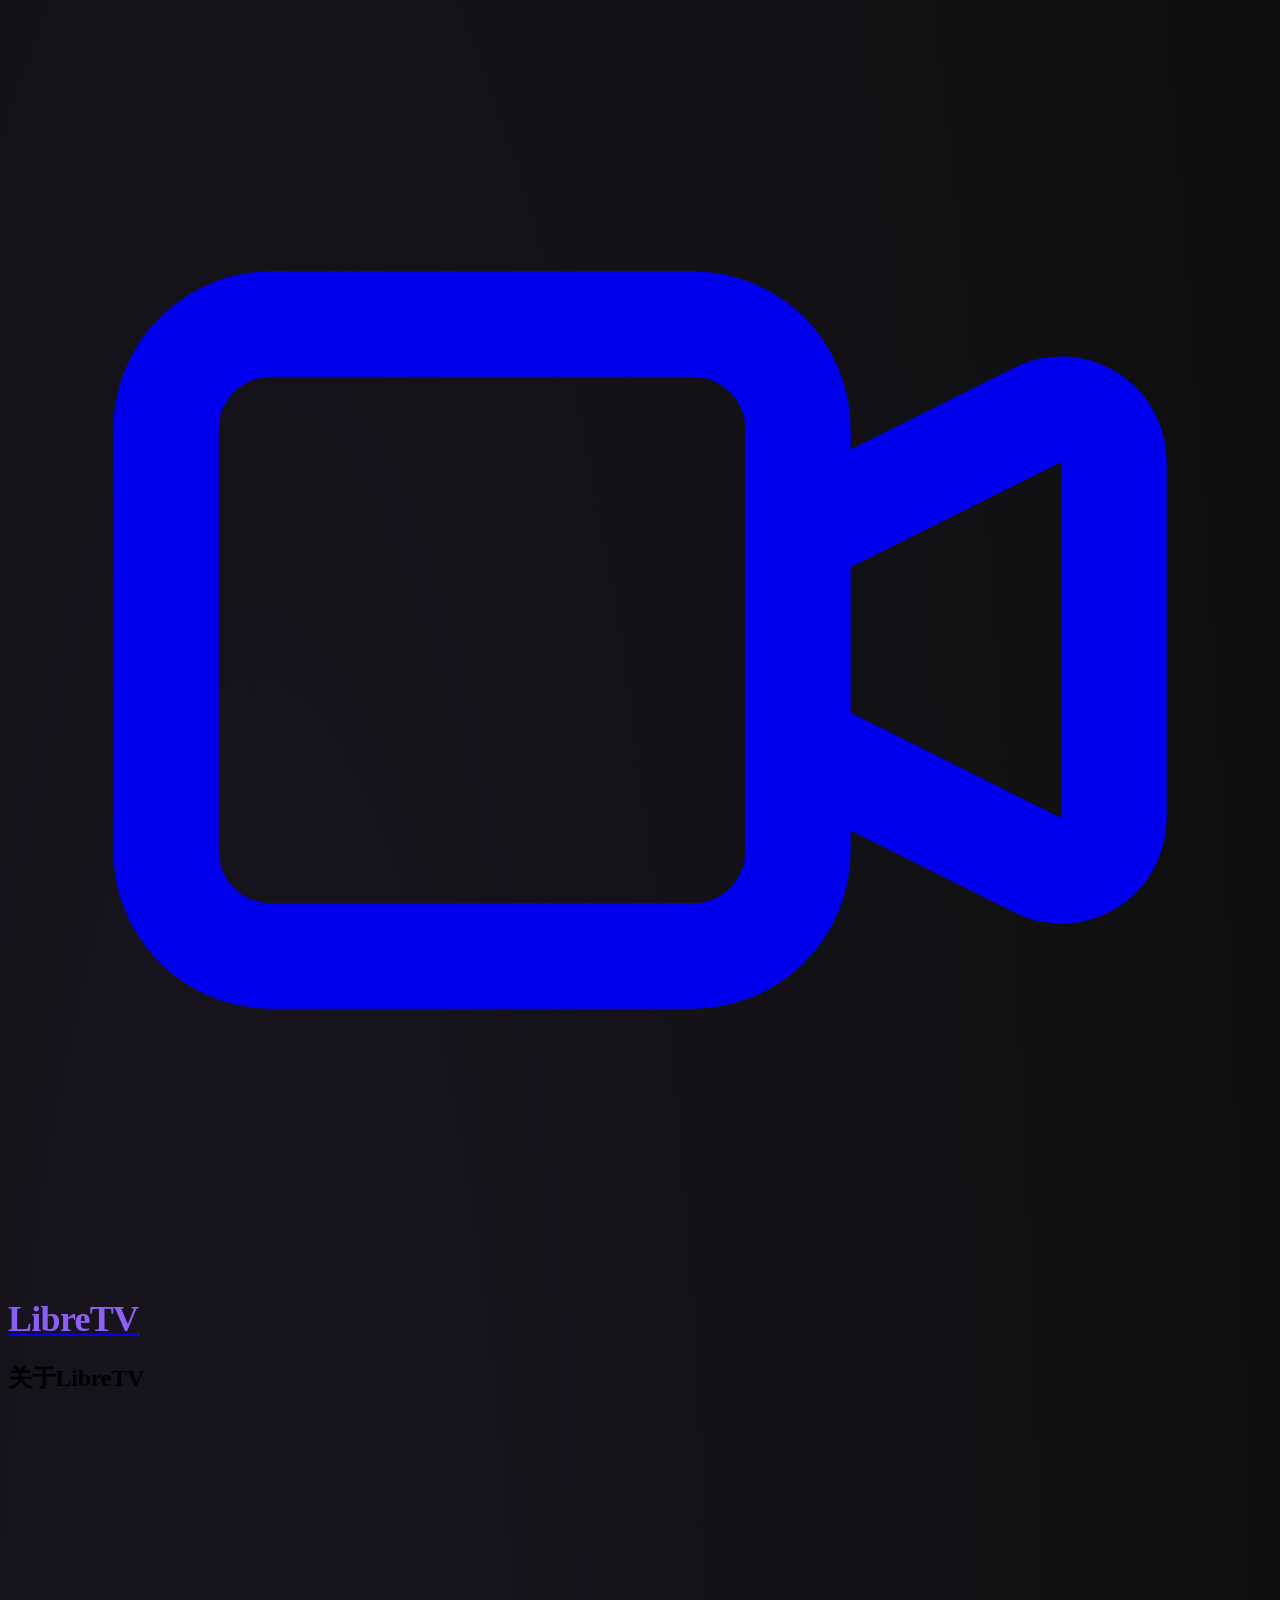
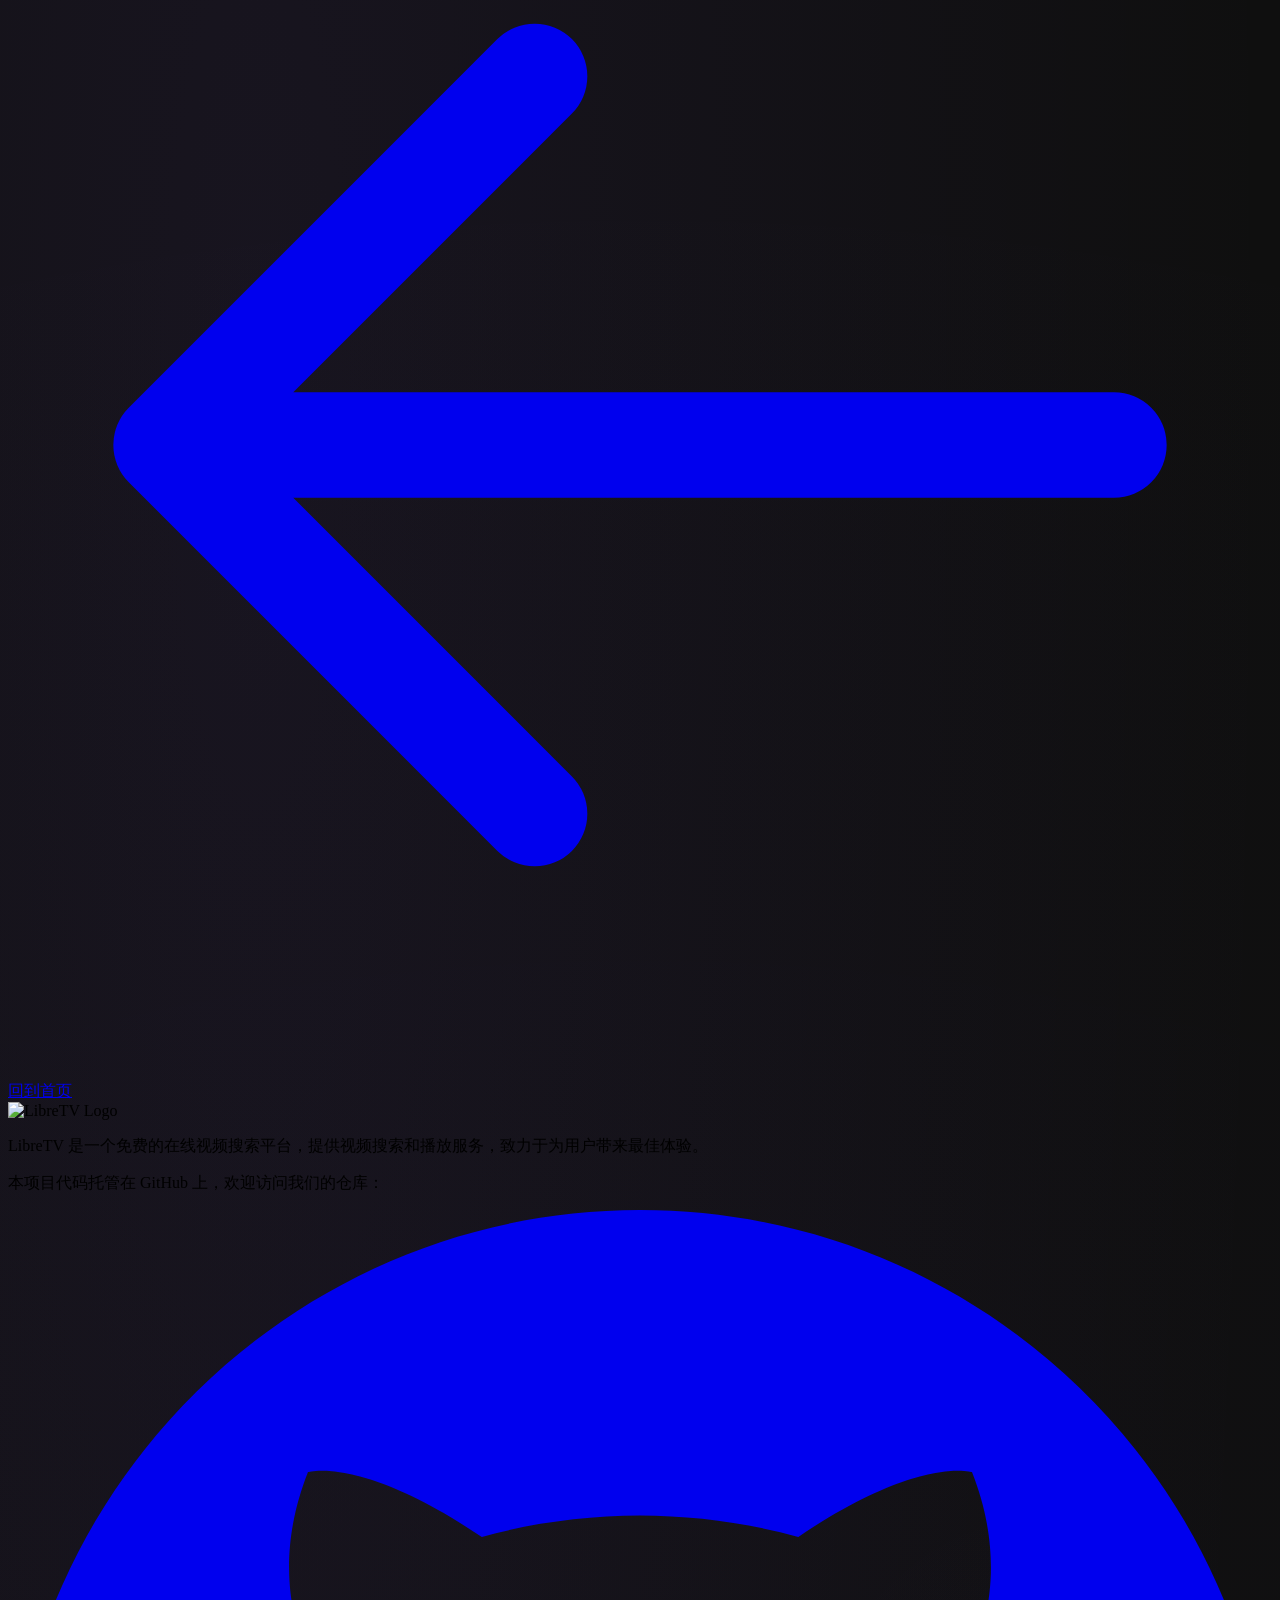
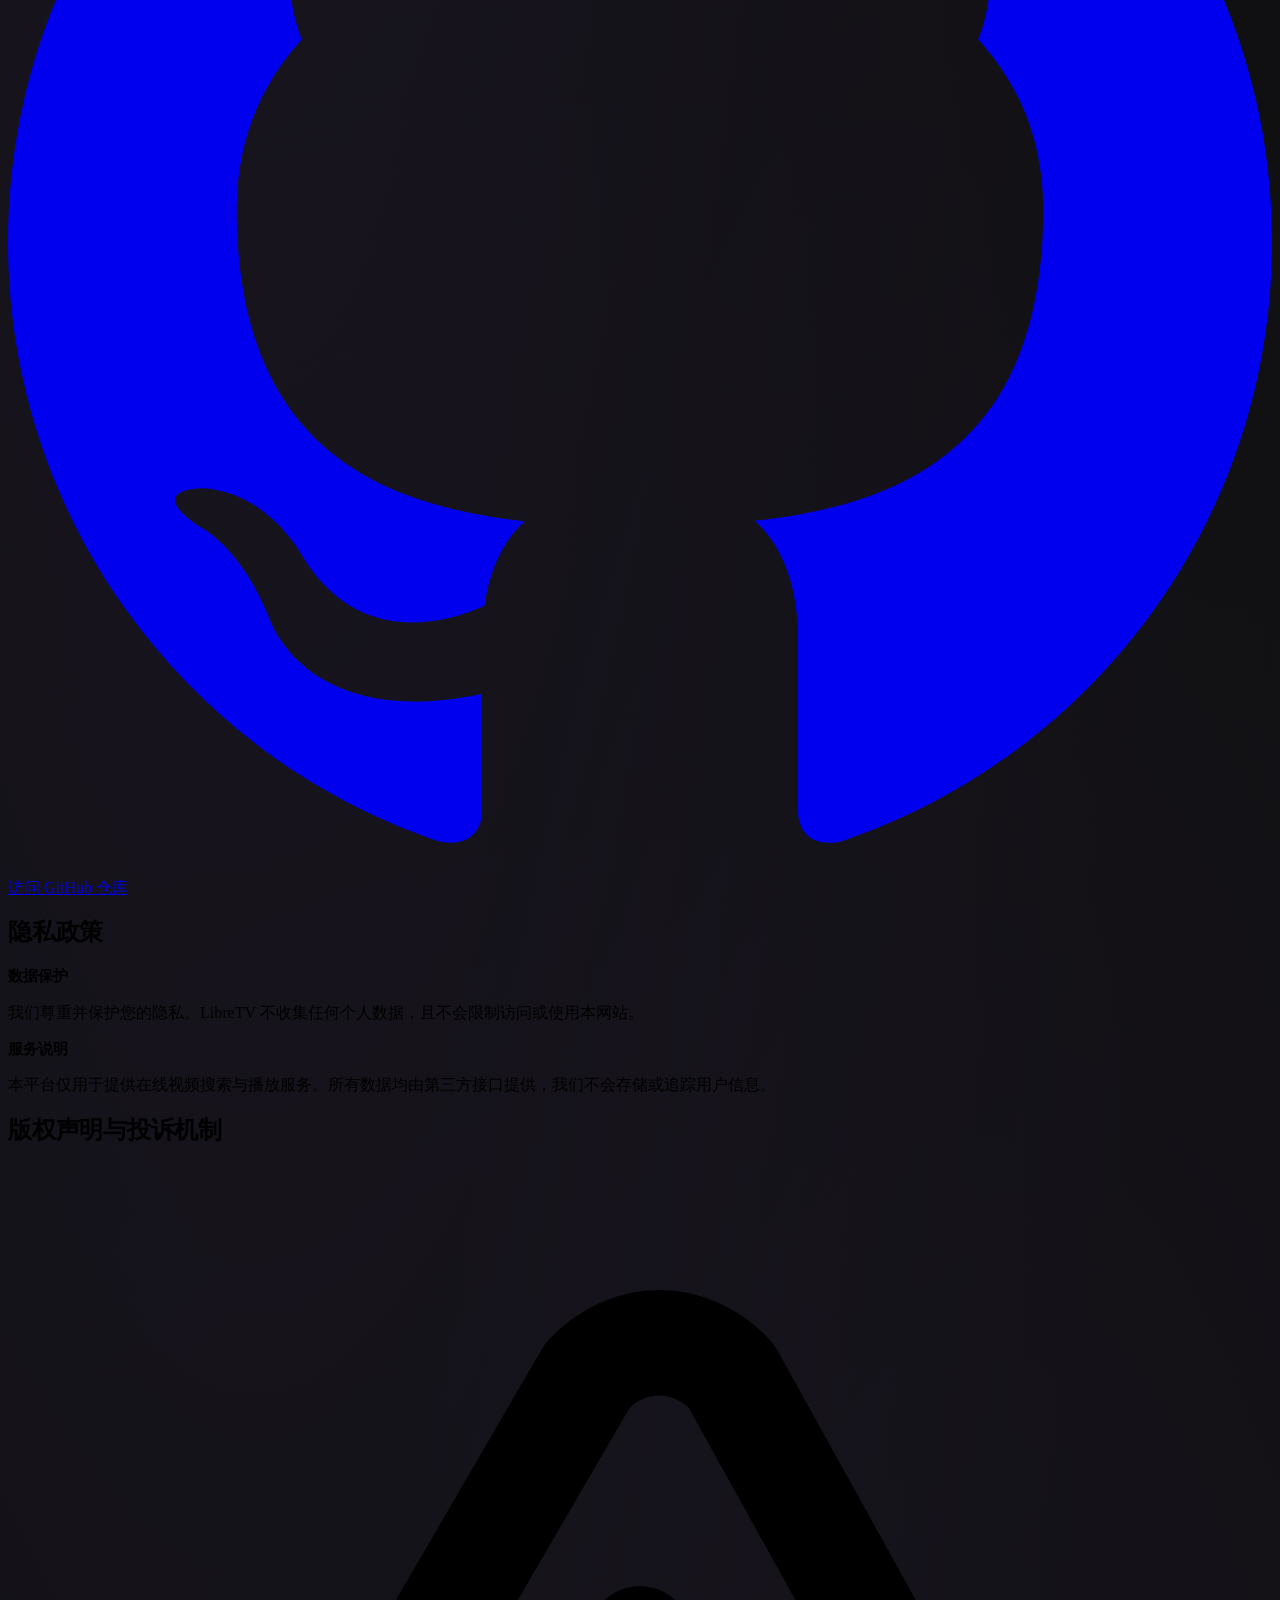
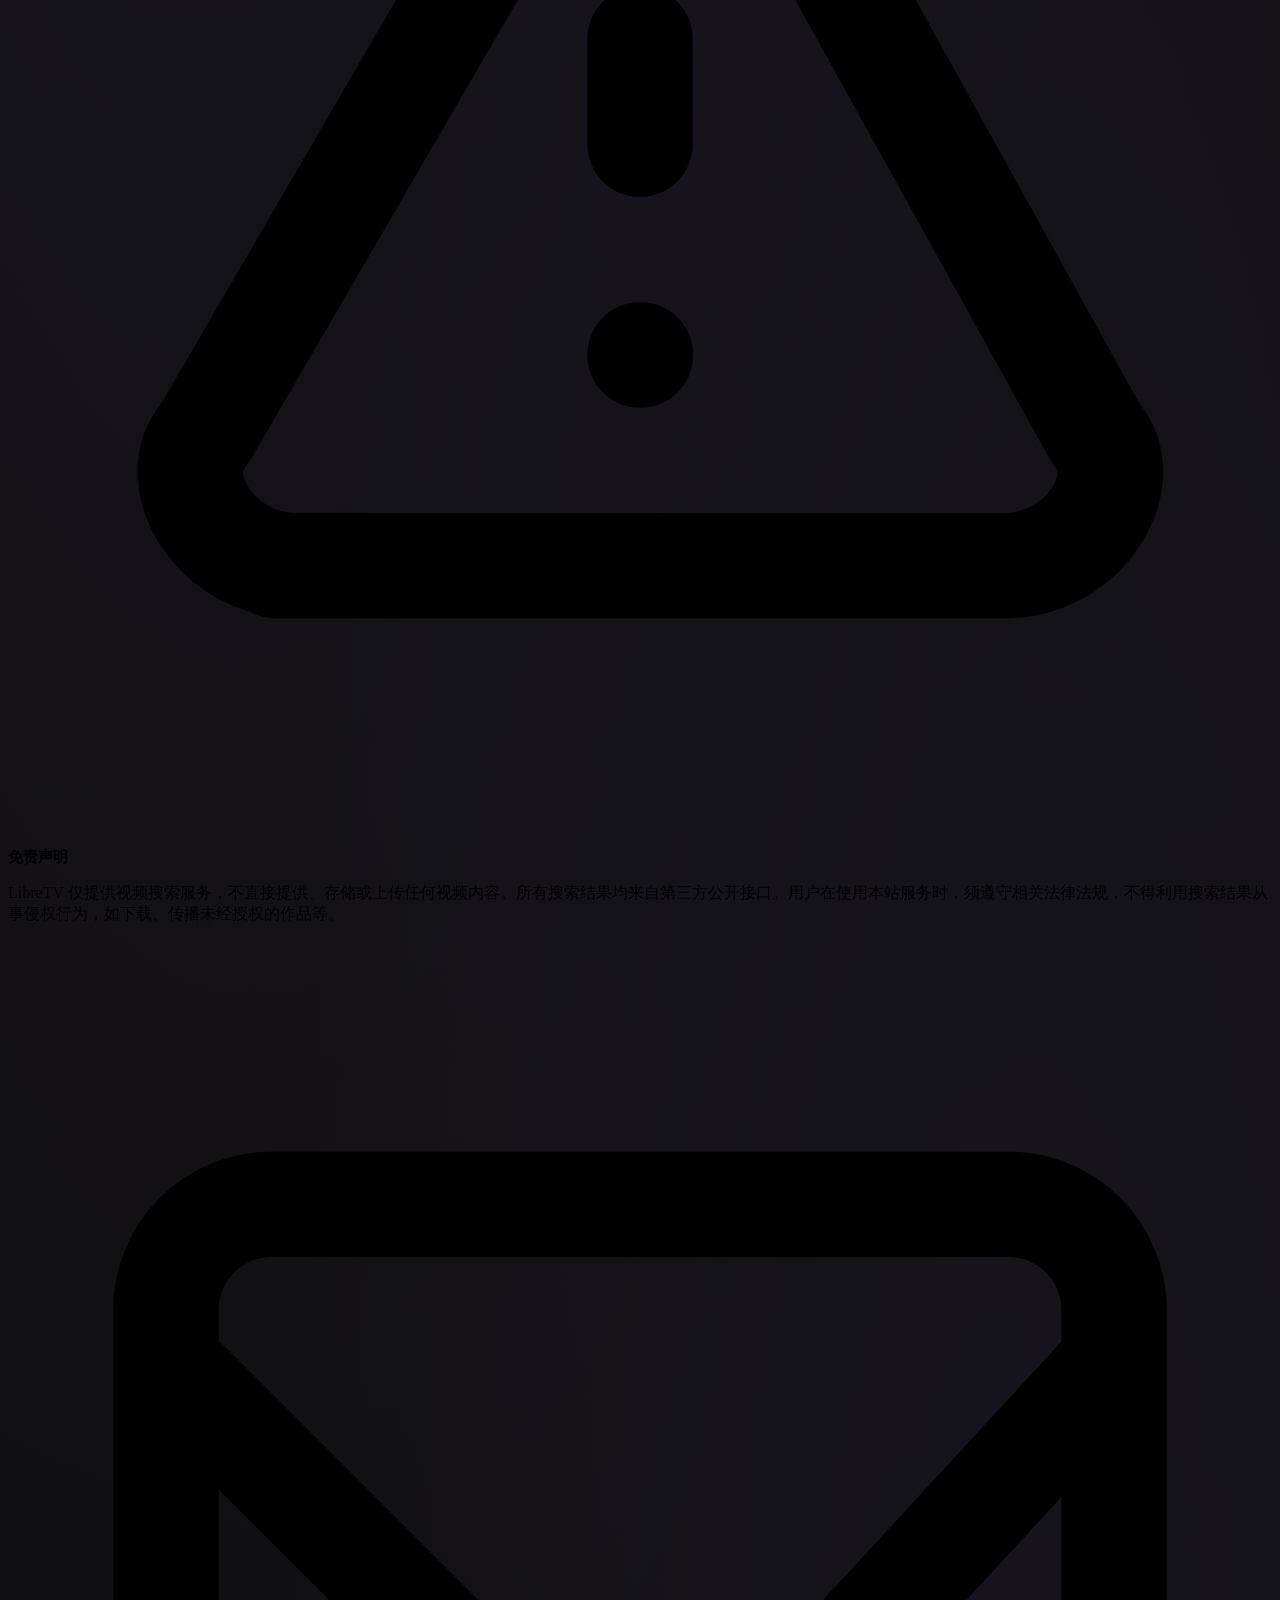
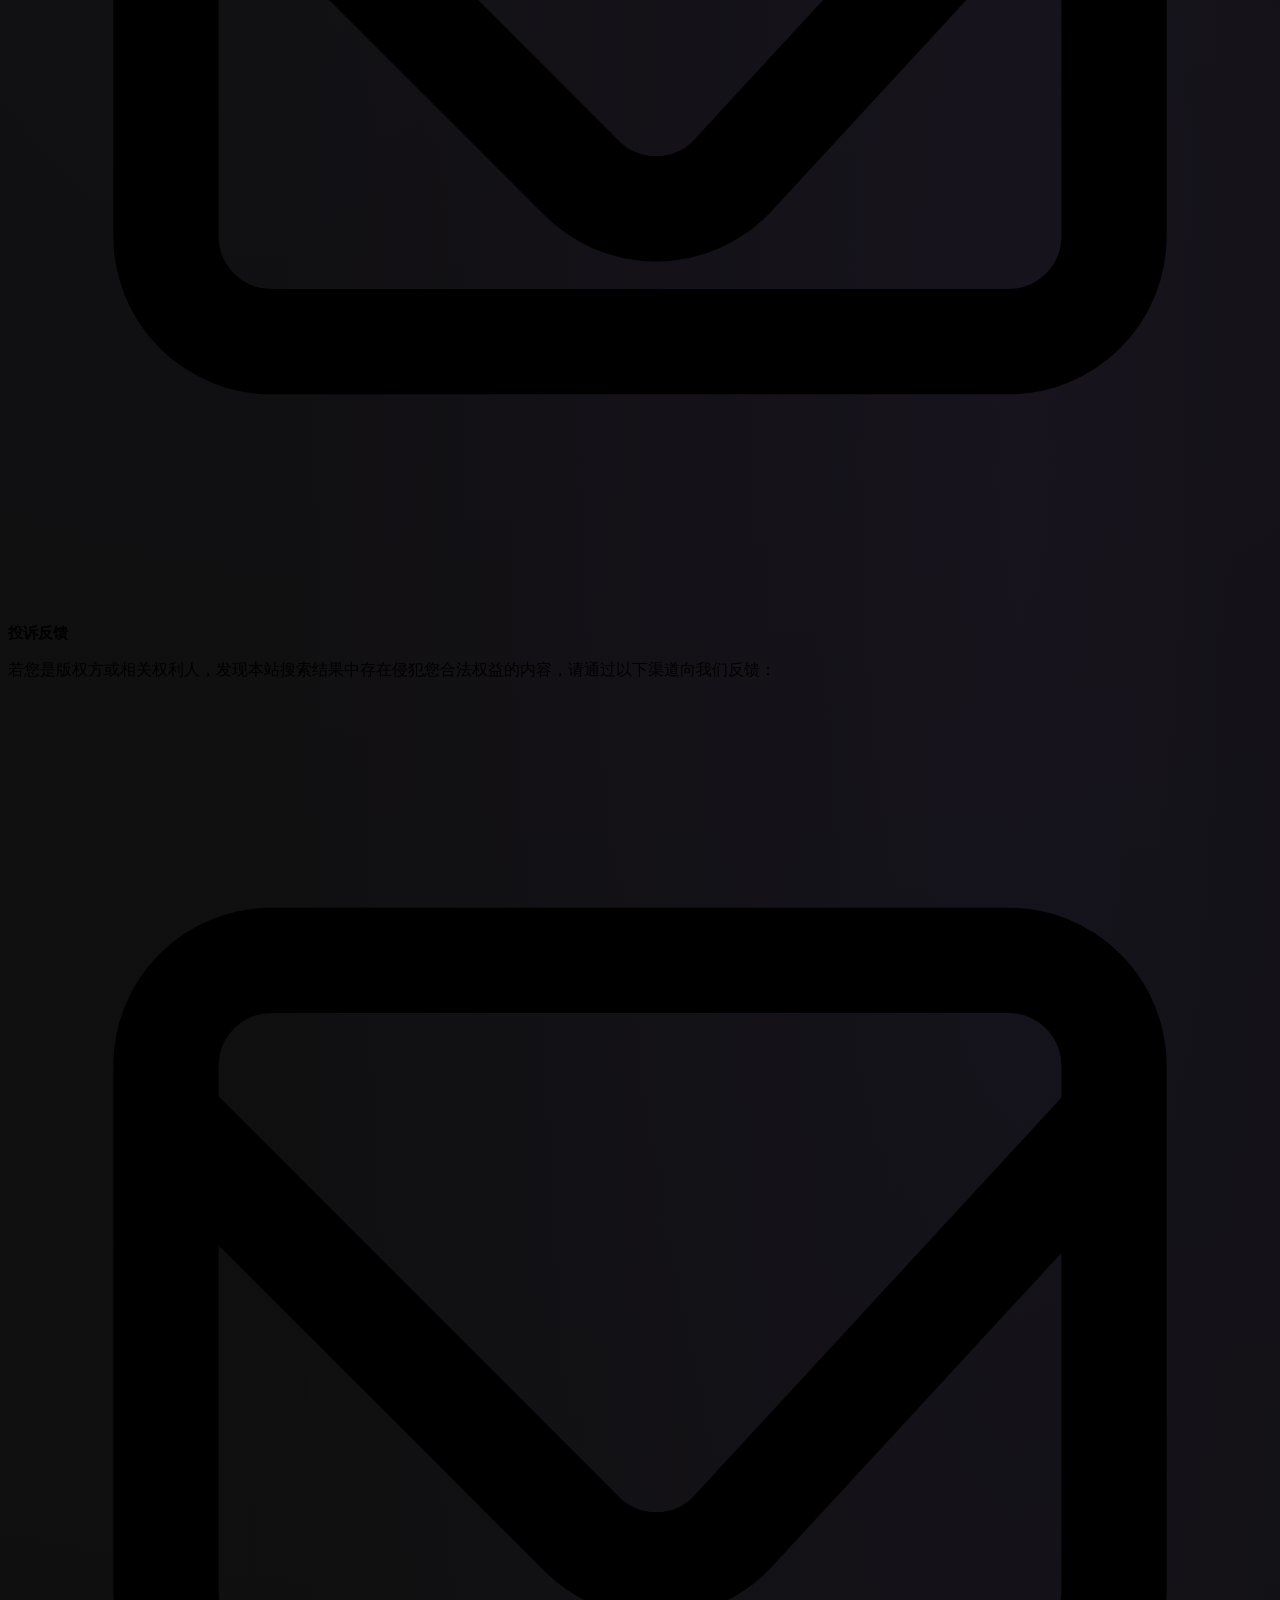
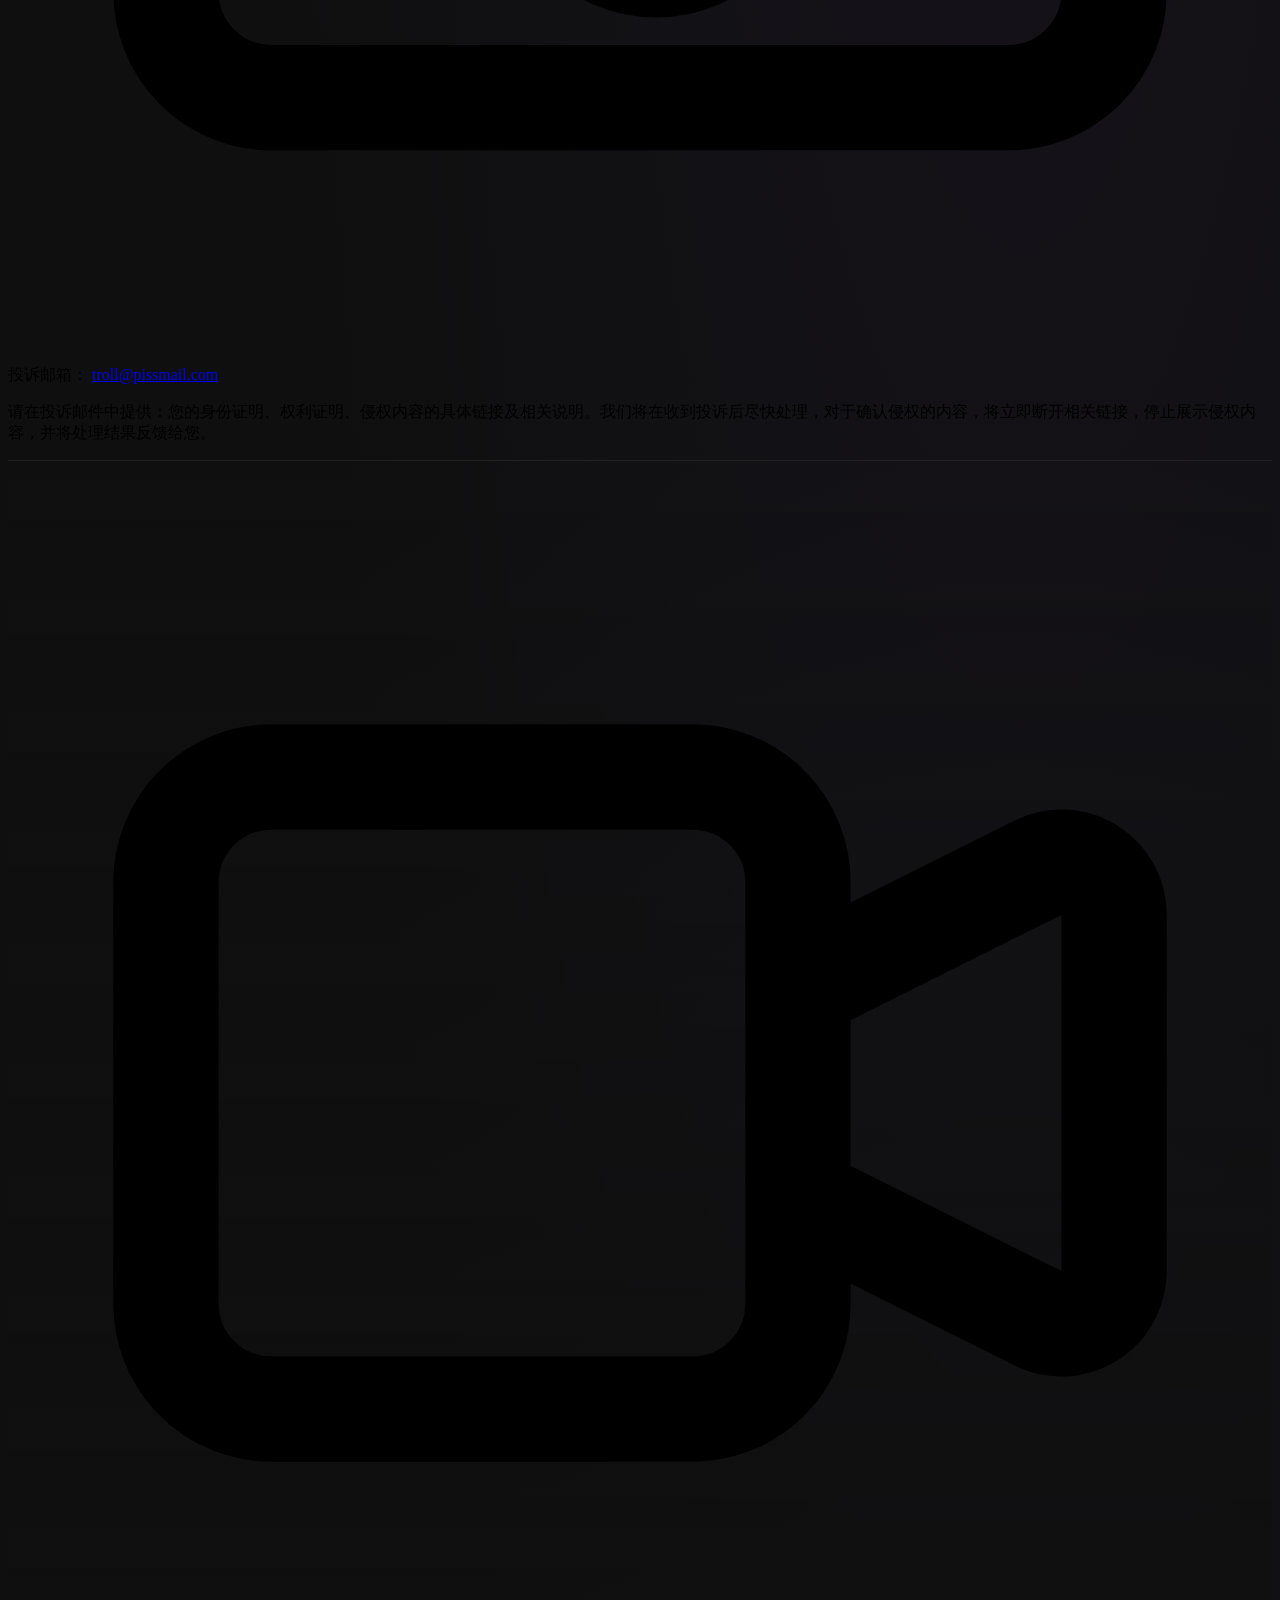
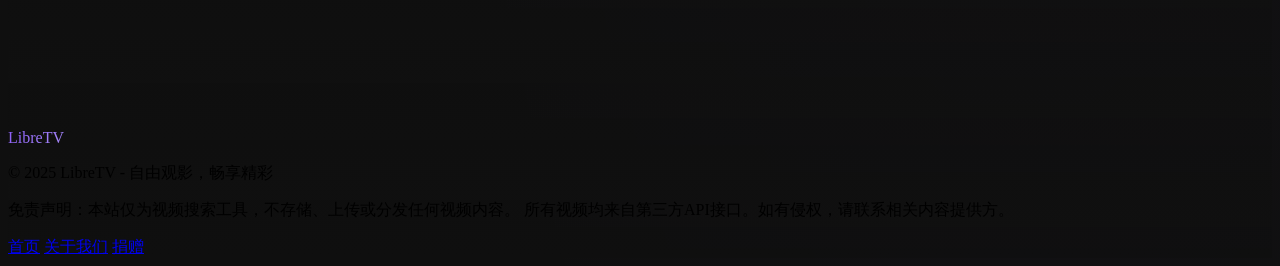
==== about.html @ 7cbc9a77 "feat: apply purple theme across HTML and JS" ====
<!DOCTYPE html>
<html lang="zh">
<head>
	<meta charset="UTF-8">
	<meta name="viewport" content="width=device-width, initial-scale=1.0">
	<title>关于我们 - LibreTV</title>
	<script src="libs/tailwindcss.min.js"></script>
    <style type="text/tailwindcss">
@theme {
    --color-surface-base: #0F0F0F;
    --color-surface-100: #161616;
    --color-surface-200: #1F1F1F;
    --color-surface-300: #2A2A2A;
    --color-surface-400: #333333;
    --color-accent: #8B5CF6;
    --color-accent-light: #A78BFA;
    --color-accent-dark: #7C3AED;
    --color-text-primary: #E0E0E0;
    --color-text-secondary: #B0B0B0;
    --color-text-tertiary: #808080;
    --color-success: #10B981;
    --color-warning: #F59E0B;
    --color-error: #EF4444;
    --color-border-subtle: rgba(255, 255, 255, 0.08);
    --color-border-active: rgba(255, 255, 255, 0.15);
    --radius-sm: 6px;
    --radius-default: 8px;
    --radius-md: 12px;
    --radius-lg: 16px;
    --radius-full: 9999px;
    --shadow-card: 0 2px 8px rgba(0, 0, 0, 0.3);
    --shadow-card-hover: 0 8px 24px rgba(0, 0, 0, 0.5);
    --shadow-overlay: 0 16px 48px rgba(0, 0, 0, 0.6);
    --shadow-glow-accent: 0 0 12px rgba(139, 92, 246, 0.3);
    --shadow-inset-card: inset 0 1px 0 rgba(255, 255, 255, 0.05);
    --ease-snappy: cubic-bezier(0.2, 0, 0, 1);
    --ease-spring: cubic-bezier(0.34, 1.56, 0.64, 1);
}
</style>
	<link rel="stylesheet" href="css/styles.css">
	<link rel="manifest" href="manifest.json">
	
	<!-- Favicon -->
    <link rel="icon" href="image/logo.png">
    <link rel="apple-touch-icon" href="image/logo-black.png">
</head>
<body class="page-bg text-white flex flex-col min-h-screen">
	<header class="border-b border-white/10 bg-[#0F0F0F]/90 backdrop-blur-xl p-4">
        <div class="container mx-auto flex items-center">
            <div class="flex items-center">
                <a href="/" class="flex items-center">
                    <svg class="w-8 h-8 mr-2 text-[#8B5CF6]" fill="none" stroke="currentColor" viewBox="0 0 24 24">
                        <path stroke-linecap="round" stroke-linejoin="round" stroke-width="2" d="M15 10l4.553-2.276A1 1 0 0121 8.618v6.764a1 1 0 01-1.447.894L15 14M5 18h8a2 2 0 002-2V8a2 2 0 00-2-2H5a2 2 0 00-2 2v8a2 2 0 002 2z"></path>
                    </svg>
                    <h1 class="text-xl font-bold gradient-text">LibreTV</h1>
                </a>
            </div>
            <div class="flex-1 text-center">
                <h2 class="text-xl font-semibold">关于LibreTV</h2>
            </div>
            <div class="flex items-center">
                <a href="/" class="px-4 py-2 bg-[#2A2A2A] hover:bg-[#333333] border border-white/10 rounded-lg transition-colors flex items-center">
                    <svg class="w-5 h-5 mr-1" viewBox="0 0 24 24" fill="#ffffff" xmlns="http://www.w3.org/2000/svg">
                        <path d="M10 19l-7-7m0 0l7-7m-7 7h18" stroke="currentColor" stroke-width="2" stroke-linecap="round" stroke-linejoin="round"/>
                    </svg>
                    回到首页
                </a>
            </div>
        </div>
    </header>	<main class="flex-grow container mx-auto px-4 sm:px-6 py-8 sm:py-16">
		<div class="max-w-5xl mx-auto">
			<!-- 主要内容区域 -->
			<div class="bg-gradient-to-br from-[#1F1F1F] to-[#0F0F0F] border border-white/10 rounded-xl sm:rounded-2xl p-4 sm:p-8 lg:p-12 shadow-2xl">
				<!-- 项目介绍 -->				
				 <div class="text-center mb-8 sm:mb-16">
					<div class="inline-flex items-center justify-center w-12 h-12 sm:w-16 sm:h-16 rounded-xl sm:rounded-2xl mb-6 sm:mb-8">
						<img src="image/logo-black.png" alt="LibreTV Logo" class="w-12 h-12 sm:w-16 sm:h-16 rounded-xl sm:rounded-2xl">
					</div>
					
					<p class="text-[#B0B0B0] text-lg sm:text-xl mb-6 sm:mb-8 leading-relaxed max-w-3xl mx-auto px-2">
						LibreTV 是一个免费的在线视频搜索平台，提供视频搜索和播放服务，致力于为用户带来最佳体验。
					</p>
					<div class="bg-[#1F1F1F] border border-white/10 rounded-lg sm:rounded-xl p-4 sm:p-6 max-w-2xl mx-auto">
						<p class="text-[#B0B0B0] text-base sm:text-lg mb-4 px-1">
							本项目代码托管在 GitHub 上，欢迎访问我们的仓库：
						</p>
						<a href="https://github.com/LibreSpark/LibreTV" class="inline-flex items-center px-4 sm:px-6 py-2 sm:py-3 bg-gradient-to-r from-[#8B5CF6] to-[#A78BFA] hover:from-[#7C3AED] hover:to-[#8B5CF6] text-white text-sm sm:text-base font-medium rounded-lg transition-all duration-300 transform hover:scale-105" target="_blank" rel="noopener">
							<svg class="w-4 h-4 sm:w-5 sm:h-5 mr-2" fill="currentColor" viewBox="0 0 24 24">
								<path d="M12 0c-6.626 0-12 5.373-12 12 0 5.302 3.438 9.8 8.207 11.387.599.111.793-.261.793-.577v-2.234c-3.338.726-4.033-1.416-4.033-1.416-.546-1.387-1.333-1.756-1.333-1.756-1.089-.745.083-.729.083-.729 1.205.084 1.839 1.237 1.839 1.237 1.07 1.834 2.807 1.304 3.492.997.107-.775.418-1.305.762-1.604-2.665-.305-5.467-1.334-5.467-5.931 0-1.311.469-2.381 1.236-3.221-.124-.303-.535-1.524.117-3.176 0 0 1.008-.322 3.301 1.23.957-.266 1.983-.399 3.003-.404 1.02.005 2.047.138 3.006.404 2.291-1.552 3.297-1.23 3.297-1.23.653 1.653.242 2.874.118 3.176.77.84 1.235 1.911 1.235 3.221 0 4.609-2.807 5.624-5.479 5.921.43.372.823 1.102.823 2.222v3.293c0 .319.192.694.801.576 4.765-1.589 8.199-6.086 8.199-11.386 0-6.627-5.373-12-12-12z"/>
							</svg>
							<span class="break-words">访问 GitHub 仓库</span>
						</a>
					</div>
				</div>				<!-- 分割线 -->
				<div class="w-full h-px bg-gradient-to-r from-transparent via-white/10 to-transparent mb-8 sm:mb-16"></div>

				<!-- 隐私政策 -->
				<div class="mb-8 sm:mb-16">
					<h2 class="text-2xl sm:text-3xl font-bold mb-6 sm:mb-8 text-center bg-gradient-to-r from-[#8B5CF6] to-[#A78BFA] bg-clip-text text-transparent">隐私政策</h2>
					<div class="grid grid-cols-1 md:grid-cols-2 gap-4 sm:gap-8">
						<div class="bg-[#1F1F1F] border border-white/10 rounded-xl p-4 sm:p-8">
							<div class="flex items-center mb-3 sm:mb-4">
								<div class="w-3 h-3 bg-green-400 rounded-full mr-3"></div>
								<h3 class="text-lg sm:text-xl font-semibold text-text-primary">数据保护</h3>
							</div>
							<p class="text-[#B0B0B0] text-base sm:text-lg leading-relaxed">
								我们尊重并保护您的隐私。LibreTV 不收集任何个人数据，且不会限制访问或使用本网站。
							</p>
						</div>
						<div class="bg-[#1F1F1F] border border-white/10 rounded-xl p-4 sm:p-8">
							<div class="flex items-center mb-3 sm:mb-4">
								<div class="w-3 h-3 bg-[#8B5CF6] rounded-full mr-3"></div>
								<h3 class="text-lg sm:text-xl font-semibold text-text-primary">服务说明</h3>
							</div>
							<p class="text-[#B0B0B0] text-base sm:text-lg leading-relaxed">
								本平台仅用于提供在线视频搜索与播放服务。所有数据均由第三方接口提供，我们不会存储或追踪用户信息。
							</p>
						</div>
					</div>
				</div>

				<!-- 分割线 -->
				<div class="w-full h-px bg-gradient-to-r from-transparent via-white/10 to-transparent mb-8 sm:mb-16"></div>				<!-- 版权声明与投诉机制 -->
				<div>
					<h2 class="text-2xl sm:text-3xl font-bold mb-6 sm:mb-8 text-center bg-gradient-to-r from-[#8B5CF6] to-[#A78BFA] bg-clip-text text-transparent">版权声明与投诉机制</h2>
					<div class="space-y-6 sm:space-y-8">
						<div class="bg-[#1F1F1F] border border-white/10 rounded-xl p-4 sm:p-8">
							<div class="flex items-start">
								<div class="flex-shrink-0 w-8 h-8 bg-yellow-500 rounded-lg flex items-center justify-center mr-3 sm:mr-4 mt-1">
									<svg class="w-4 h-4 text-white" fill="none" stroke="currentColor" viewBox="0 0 24 24">
										<path stroke-linecap="round" stroke-linejoin="round" stroke-width="2" d="M12 9v2m0 4h.01m-6.938 4h13.856c1.54 0 2.502-1.667 1.732-2.5L13.732 4c-.77-.833-1.964-.833-2.732 0L3.732 16.5c-.77.833.192 2.5 1.732 2.5z"></path>
									</svg>
								</div>
								<div>
									<h3 class="text-lg sm:text-xl font-semibold text-text-primary mb-3 sm:mb-4">免责声明</h3>
									<p class="text-[#B0B0B0] text-base sm:text-lg leading-relaxed">
										LibreTV 仅提供视频搜索服务，不直接提供、存储或上传任何视频内容。所有搜索结果均来自第三方公开接口。用户在使用本站服务时，须遵守相关法律法规，不得利用搜索结果从事侵权行为，如下载、传播未经授权的作品等。
									</p>
								</div>
							</div>
						</div>
						
						<div class="bg-[#1F1F1F] border border-white/10 rounded-xl p-4 sm:p-8">
							<div class="flex items-start">
								<div class="flex-shrink-0 w-8 h-8 bg-red-500 rounded-lg flex items-center justify-center mr-3 sm:mr-4 mt-1">
									<svg class="w-4 h-4 text-white" fill="none" stroke="currentColor" viewBox="0 0 24 24">
										<path stroke-linecap="round" stroke-linejoin="round" stroke-width="2" d="M3 8l7.89 7.89a2 2 0 002.83 0L21 8M5 19h14a2 2 0 002-2V7a2 2 0 00-2-2H5a2 2 0 00-2 2v10a2 2 0 002 2z"></path>
									</svg>
								</div>
								<div class="flex-1">
									<h3 class="text-lg sm:text-xl font-semibold text-text-primary mb-3 sm:mb-4">投诉反馈</h3>
									<p class="text-[#B0B0B0] text-base sm:text-lg mb-4 sm:mb-6 leading-relaxed">
										若您是版权方或相关权利人，发现本站搜索结果中存在侵犯您合法权益的内容，请通过以下渠道向我们反馈：
									</p>
									<div class="bg-gradient-to-r from-[#2A2A2A] to-[#1F1F1F] border border-white/10 rounded-lg p-4 sm:p-6 mb-4 sm:mb-6">
										<div class="flex items-center flex-wrap">
											<svg class="w-5 h-5 sm:w-6 sm:h-6 text-[#8B5CF6] mr-2 sm:mr-3 flex-shrink-0" fill="none" stroke="currentColor" viewBox="0 0 24 24">
												<path stroke-linecap="round" stroke-linejoin="round" stroke-width="2" d="M3 8l7.89 7.89a2 2 0 002.83 0L21 8M5 19h14a2 2 0 002-2V7a2 2 0 00-2-2H5a2 2 0 00-2 2v10a2 2 0 002 2z"></path>
											</svg>
											<span class="text-[#B0B0B0] text-base sm:text-lg font-medium mr-2 sm:mr-3">投诉邮箱：</span>
											<a href="mailto:troll@pissmail.com" class="text-[#8B5CF6] hover:text-[#A78BFA] transition-colors text-base sm:text-lg font-medium break-all">troll@pissmail.com</a>
										</div>
									</div>
									<p class="text-[#B0B0B0] text-base sm:text-lg leading-relaxed">
										请在投诉邮件中提供：您的身份证明、权利证明、侵权内容的具体链接及相关说明。我们将在收到投诉后尽快处理，对于确认侵权的内容，将立即断开相关链接，停止展示侵权内容，并将处理结果反馈给您。
									</p>
								</div>
							</div>
						</div>
					</div>
				</div>
			</div>
		</div>
	</main>
	
<footer class="footer py-6 border-t border-white/10 bg-[#0F0F0F]/90 backdrop-blur-xl">
        <div class="container mx-auto px-4">
            <div class="flex flex-col md:flex-row justify-between items-center">
                <div class="mb-4 md:mb-0">
                    <div class="flex items-center justify-center md:justify-start">
                        <svg class="w-6 h-6 mr-2" fill="none" stroke="currentColor" viewBox="0 0 24 24">
                            <path stroke-linecap="round" stroke-linejoin="round" stroke-width="2" d="M15 10l4.553-2.276A1 1 0 0121 8.618v6.764a1 1 0 01-1.447.894L15 14M5 18h8a2 2 0 002-2V8a2 2 0 00-2-2H5a2 2 0 00-2 2v8a2 2 0 002 2z"></path>
                        </svg>
                        <span class="gradient-text font-bold">LibreTV</span>
                    </div>
                    <p class="text-[#808080] text-sm mt-2 text-center md:text-left">© 2025 LibreTV - 自由观影，畅享精彩</p>
                </div>
                
                <div class="text-center md:text-right">
                    <p class="text-[#808080] text-sm max-w-md">
                        免责声明：本站仅为视频搜索工具，不存储、上传或分发任何视频内容。
                        所有视频均来自第三方API接口。如有侵权，请联系相关内容提供方。
                    </p>
                    <div class="mt-2 flex justify-center md:justify-end space-x-4">
                        <a href="/" class="text-[#808080] hover:text-white text-sm transition-colors">首页</a>
                        <a href="about.html" class="text-[#808080] hover:text-white text-sm transition-colors">关于我们</a>
                        <a href="https://www.msf.hk/zh-hant/donate/general?type=one-off" target="_blank" rel="noopener" class="text-[#8B5CF6] hover:text-[#A78BFA] text-sm transition-colors">捐赠</a>
                    </div>
                </div>
            </div>
        </div>
    </footer>
</body>
</html>
---- css/styles.css ----
/*
LibreTV — Global Styles
Dark-cinema design system with purple accent.
*/

/* ==========================================================================
   Design Tokens (CSS custom properties)
   Existing JS / CSS may reference these by name. Values updated for
   the purple-accent dark theme.
   ========================================================================== */

:root {
    --primary-color: #8B5CF6;
    --primary-light: #A78BFA;
    --secondary-color: #0F0F0F;
    --accent-color: #A78BFA;
    --text-color: #E0E0E0;
    --text-muted: #808080;
    --border-color: rgba(255, 255, 255, 0.08);
    --page-gradient-start: #0F0F0F;
    --page-gradient-end: #0F0F0F;
    --card-gradient-start: #1F1F1F;
    --card-gradient-end: #1F1F1F;
    --card-accent: rgba(139, 92, 246, 0.12);
    --card-hover-border: rgba(139, 92, 246, 0.5);
}

/* ==========================================================================
   Keyframes
   ========================================================================== */

@keyframes fadeIn {
    from { opacity: 0; }
    to { opacity: 1; }
}

@keyframes fadeOut {
    from { opacity: 1; }
    to { opacity: 0; }
}

@keyframes flyIn {
    from { opacity: 0; transform: translateX(-50%) translateY(-16px); }
    to   { opacity: 1; transform: translateX(-50%) translateY(0); }
}

@keyframes flyOut {
    from { opacity: 1; transform: translateX(-50%) translateY(0); }
    to   { opacity: 0; transform: translateX(-50%) translateY(-16px); }
}

@keyframes shimmer {
    0%   { background-position: -200% 0; }
    100% { background-position: 200% 0; }
}

@keyframes skeletonPulse {
    0%, 100% { opacity: 0.5; }
    50%      { opacity: 0.8; }
}

@keyframes scaleIn {
    from { opacity: 0; transform: scale(0.95); }
    to   { opacity: 1; transform: scale(1); }
}

.skeleton {
    background: linear-gradient(
        90deg,
        var(--card-gradient-start) 25%,
        var(--card-gradient-end) 50%,
        var(--card-gradient-start) 75%
    );
    background-size: 200% 100%;
    animation: shimmer 1.5s ease-in-out infinite;
    border-radius: var(--radius-default);
}

/* ==========================================================================
   Page & Layout
   ========================================================================== */

body {
    display: flex;
    flex-direction: column;
    min-height: 100vh;
}

.container {
    flex: 1;
}

.page-bg {
    background-color: var(--page-gradient-start);
    min-height: 100vh;
    background-image:
        radial-gradient(ellipse 80% 50% at 20% 20%, rgba(139, 92, 246, 0.07), transparent),
        radial-gradient(ellipse 60% 40% at 80% 70%, rgba(139, 92, 246, 0.05), transparent),
        radial-gradient(circle at 50% 50%, rgba(139, 92, 246, 0.02) 0%, transparent 70%);
    background-blend-mode: normal;
    background-size: cover;
}

/* ==========================================================================
   Scrollbar (global — single definition)
   ========================================================================== */

::-webkit-scrollbar {
    width: 6px;
    height: 6px;
}

::-webkit-scrollbar-track {
    background: transparent;
}

::-webkit-scrollbar-thumb {
    background: rgba(255, 255, 255, 0.12);
    border-radius: 3px;
    transition: background 0.2s var(--ease-snappy);
}

::-webkit-scrollbar-thumb:hover {
    background: rgba(255, 255, 255, 0.2);
}

* {
    scrollbar-width: thin;
    scrollbar-color: rgba(255, 255, 255, 0.12) transparent;
}

/* ==========================================================================
   Typography
   ========================================================================== */

h1, .h1 {
    font-size: 2.25rem;
    font-weight: 800;
    line-height: 1.1;
    letter-spacing: -0.02em;
}

h2, .h2 {
    font-size: 1.5rem;
    font-weight: 700;
    line-height: 1.2;
    letter-spacing: -0.01em;
}

h3, .h3 {
    font-size: 0.9375rem;
    font-weight: 600;
    line-height: 1.3;
}

/* ==========================================================================
   Card — Result Cards
   ========================================================================== */

.card-hover {
    border: 1px solid var(--border-color);
    background: var(--card-gradient-start);
    box-shadow: 0 2px 8px rgba(0, 0, 0, 0.3), inset 0 1px 0 rgba(255, 255, 255, 0.05);
    position: relative;
    overflow: hidden;
    border-radius: var(--radius-md);
    display: flex;
    flex-direction: column;
    height: 100%;
    transition: transform 0.25s var(--ease-snappy),
                box-shadow 0.25s var(--ease-snappy),
                border-color 0.25s var(--ease-snappy);
}

.card-hover .flex-grow {
    min-height: unset;
    display: flex;
    flex-direction: column;
}

/* Title clamp */
.card-hover h3 {
    min-height: unset;
    max-height: unset;
    display: -webkit-box;
    -webkit-box-orient: vertical;
    overflow: hidden;
    text-overflow: ellipsis;
    -webkit-line-clamp: 2;
    line-height: 1.3rem;
    word-break: break-word;
    hyphens: auto;
    font-size: 0.95rem;
    margin-bottom: 0.5rem;
    color: var(--text-color);
}

.card-hover p {
    font-size: 0.8rem;
    color: var(--text-muted);
}

.card-hover .p-2 {
    padding: 0.75rem;
}

/* Hover state — lift + glow */
.card-hover::before {
    content: "";
    position: absolute;
    inset: 0;
    border-radius: var(--radius-md);
    opacity: 0;
    transition: opacity 0.25s var(--ease-snappy);
    box-shadow: 0 0 0 1px var(--primary-color),
                0 0 16px rgba(139, 92, 246, 0.15);
    pointer-events: none;
    z-index: 1;
}

.card-hover:hover {
    border-color: var(--card-hover-border);
    transform: scale(1.03) translateY(-4px);
    box-shadow: 0 8px 24px rgba(0, 0, 0, 0.5);
}

.card-hover:hover::before {
    opacity: 1;
}

/* ==========================================================================
   Gradient Text — Logo
   ========================================================================== */

.gradient-text {
    background: linear-gradient(135deg, var(--primary-color), var(--accent-color));
    -webkit-background-clip: text;
    -webkit-text-fill-color: transparent;
    background-clip: text;
}

/* ==========================================================================
   Close Button
   ========================================================================== */

.close-btn {
    position: absolute;
    top: 12px;
    right: 12px;
    background: var(--card-gradient-start);
    border: 1px solid var(--border-color);
    border-radius: var(--radius-default);
    padding: 6px;
    color: var(--text-color);
    display: flex;
    align-items: center;
    justify-content: center;
    cursor: pointer;
    transition: background 0.2s var(--ease-snappy),
                border-color 0.2s var(--ease-snappy);
    z-index: 10;
}

.close-btn:hover {
    background: var(--card-gradient-end);
    border-color: rgba(255, 255, 255, 0.15);
}

.close-btn svg {
    width: 16px;
    height: 16px;
    stroke: currentColor;
}

/* ==========================================================================
   Settings Panel (slide-in)
   ========================================================================== */

.settings-panel {
    transform: translateX(100%);
    transition: transform 0.35s var(--ease-snappy);
    background: rgba(15, 15, 15, 0.85);
    backdrop-filter: blur(12px);
    -webkit-backdrop-filter: blur(12px);
    border-left: 1px solid var(--border-color);
    z-index: 40;
}

.settings-panel.show {
    transform: translateX(0);
}

/* ==========================================================================
   Footer
   ========================================================================== */

.footer {
    width: 100%;
    transition: all 0.3s ease;
    margin-top: auto;
    background: linear-gradient(to bottom, transparent, rgba(15, 15, 15, 0.8));
    border-top: 1px solid var(--border-color);
}

.footer a:hover {
    text-decoration: underline;
}

/* ==========================================================================
   Search Tags
   ========================================================================== */

.search-tag {
    background: var(--card-gradient-start);
    color: var(--text-color);
    padding: 0.4rem 0.85rem;
    border-radius: var(--radius-full);
    font-size: 0.8125rem;
    border: 1px solid var(--border-color);
    box-shadow: 0 1px 3px rgba(0, 0, 0, 0.2);
    transition: all 0.2s var(--ease-snappy);
    cursor: pointer;
    user-select: none;
}

.search-tag:hover {
    background: var(--card-gradient-end);
    border-color: var(--primary-color);
    box-shadow: 0 0 8px rgba(139, 92, 246, 0.15);
}

/* ==========================================================================
   Search Button
   ========================================================================== */

.search-button {
    background: var(--primary-color);
    color: #FFFFFF;
    transition: background 0.2s var(--ease-snappy);
}

.search-button:hover {
    background: var(--primary-light);
}

/* ==========================================================================
   Modal (#modal)
   ========================================================================== */

#modal.show {
    animation: fadeIn 0.3s forwards;
}

#modal.hide {
    animation: fadeOut 0.3s forwards;
}

#modal > div {
    background: var(--card-gradient-start);
    border: 1px solid var(--border-color);
    box-shadow: 0 16px 48px rgba(0, 0, 0, 0.6);
    border-radius: var(--radius-lg);
}

/* ==========================================================================
   Episode Grid Buttons
   ========================================================================== */

#episodesGrid button {
    background: rgba(139, 92, 246, 0.08);
    border: 1px solid rgba(139, 92, 246, 0.2);
    transition: all 0.2s var(--ease-snappy);
    border-radius: var(--radius-default);
}

#episodesGrid button:hover {
    background: rgba(139, 92, 246, 0.18);
    border-color: var(--primary-color);
    box-shadow: 0 0 10px rgba(139, 92, 246, 0.2);
}

/* ==========================================================================
   Toggle Switches
   ========================================================================== */

.toggle-bg {
    width: 3rem;
    height: 1.5rem;
    background-color: rgba(255, 255, 255, 0.1);
    border-radius: var(--radius-full);
    transition: background-color 0.3s var(--ease-spring);
    position: relative;
    cursor: pointer;
}

.toggle-dot {
    width: 1.125rem;
    height: 1.125rem;
    background: #FFFFFF;
    border-radius: 50%;
    position: absolute;
    top: 0.1875rem;
    left: 0.1875rem;
    transition: transform 0.3s var(--ease-spring),
                box-shadow 0.3s var(--ease-snappy);
    box-shadow: 0 1px 3px rgba(0, 0, 0, 0.3);
}

#yellowFilterToggle:checked + .toggle-bg,
#adFilterToggle:checked + .toggle-bg,
#doubanToggle:checked + .toggle-bg {
    background-color: var(--primary-color);
}

#yellowFilterToggle:checked ~ .toggle-dot,
#adFilterToggle:checked ~ .toggle-dot,
#doubanToggle:checked ~ .toggle-dot {
    transform: translateX(1.5rem);
    box-shadow: 0 2px 6px rgba(139, 92, 246, 0.35);
}

#yellowFilterToggle:focus + .toggle-bg,
#yellowFilterToggle:hover + .toggle-bg,
#adFilterToggle:focus + .toggle-bg,
#adFilterToggle:hover + .toggle-bg,
#doubanToggle:focus + .toggle-bg,
#doubanToggle:hover + .toggle-bg {
    box-shadow: 0 0 0 3px rgba(139, 92, 246, 0.2);
}

/* ==========================================================================
   Form Checkbox (API selection)
   ========================================================================== */

.form-checkbox {
    appearance: none;
    -webkit-appearance: none;
    -moz-appearance: none;
    height: 16px;
    width: 16px;
    background: var(--card-gradient-start);
    border: 1.5px solid var(--border-color);
    border-radius: 4px;
    cursor: pointer;
    position: relative;
    outline: none;
    transition: all 0.2s var(--ease-snappy);
    flex-shrink: 0;
}

.form-checkbox:checked {
    background-color: var(--primary-color);
    border-color: var(--primary-color);
}

.form-checkbox:checked::after {
    content: '';
    position: absolute;
    left: 4.5px;
    top: 1.5px;
    width: 4px;
    height: 8px;
    border: solid white;
    border-width: 0 2px 2px 0;
    transform: rotate(45deg);
}

.form-checkbox:focus {
    box-shadow: 0 0 0 2px rgba(139, 92, 246, 0.2);
}

/* ==========================================================================
   Filter Disabled (single consolidated definition)
   ========================================================================== */

.filter-disabled {
    position: relative;
    pointer-events: none;
    cursor: not-allowed;
}

.filter-disabled::after {
    content: '';
    position: absolute;
    inset: 0;
    background-color: rgba(0, 0, 0, 0.4);
    border-radius: var(--radius-default);
    z-index: 5;
}

.filter-disabled > * {
    opacity: 1;
    position: relative;
    z-index: 6;
}

.filter-disabled .toggle-bg {
    background-color: rgba(255, 255, 255, 0.06) !important;
}

.filter-disabled .toggle-dot {
    transform: translateX(0) !important;
    background-color: rgba(255, 255, 255, 0.2) !important;
    box-shadow: none !important;
}

.filter-disabled .filter-description {
    color: var(--error) !important;
    font-style: italic;
    font-weight: 500;
    text-shadow: 0 0 4px rgba(0, 0, 0, 0.8);
}

.filter-tooltip {
    background: rgba(239, 68, 68, 0.08);
    border: 1px solid rgba(239, 68, 68, 0.15);
    border-radius: var(--radius-sm);
    padding: 0.5rem 0.65rem;
    margin-top: 0.5rem;
    display: flex;
    align-items: center;
    font-size: 0.75rem;
    line-height: 1.25;
    position: relative;
    z-index: 10;
    color: #FCA5A5;
}

.filter-tooltip svg {
    flex-shrink: 0;
    width: 14px;
    height: 14px;
    margin-right: 0.35rem;
}

/* ==========================================================================
   Adult Content Markers
   ========================================================================== */

.api-adult + label {
    color: #F472B6 !important;
}

.adult-warning {
    display: inline-flex;
    align-items: center;
    margin-left: 0.25rem;
    color: #F472B6;
}

.adult-warning svg {
    width: 12px;
    height: 12px;
    margin-right: 4px;
}

.adult-tag {
    display: inline-flex;
    align-items: center;
    color: #F472B6;
    font-size: 0.7rem;
    font-weight: 600;
    margin-right: 0.35rem;
}

/* ==========================================================================
   API Group Titles
   ========================================================================== */

.api-group-title {
    grid-column: span 2;
    padding: 0.25rem 0;
    margin-top: 0.5rem;
    border-top: 1px solid var(--border-color);
    color: var(--text-muted);
    font-size: 0.6875rem;
    text-transform: uppercase;
    letter-spacing: 0.08em;
    font-weight: 600;
}

.api-group-title.adult {
    color: #F472B6;
}

/* ==========================================================================
   Custom API List
   ========================================================================== */

#customApisList .api-item {
    display: flex;
    align-items: center;
    justify-content: space-between;
    padding: 0.3rem 0.6rem;
    margin-bottom: 0.25rem;
    background-color: var(--card-gradient-start);
    border-radius: var(--radius-sm);
    transition: background-color 0.2s var(--ease-snappy);
    border: 1px solid transparent;
}

#customApisList .api-item:hover {
    background-color: var(--card-gradient-end);
    border-color: var(--border-color);
}

.custom-api-edit {
    color: var(--primary-color);
    transition: color 0.2s var(--ease-snappy);
}

.custom-api-edit:hover {
    color: var(--primary-light);
}

/* ==========================================================================
   Custom API Form (animated collapse)
   ========================================================================== */

#addCustomApiForm {
    transition: max-height 0.35s var(--ease-snappy),
                opacity 0.25s var(--ease-snappy),
                padding 0.35s var(--ease-snappy);
    overflow: hidden;
}

#addCustomApiForm.hidden {
    max-height: 0;
    padding: 0;
    opacity: 0;
}

#addCustomApiForm:not(.hidden) {
    max-height: 230px;
    opacity: 1;
}

/* ==========================================================================
   History Panel (slide-in)
   ========================================================================== */

.history-panel {
    box-shadow: 2px 0 16px rgba(0, 0, 0, 0.5);
    transition: transform 0.35s var(--ease-snappy);
    overflow-y: scroll;
    overflow-x: hidden;
    width: 320px;
    box-sizing: border-box;
    scrollbar-gutter: stable;
    background: rgba(15, 15, 15, 0.92);
    backdrop-filter: blur(12px);
    -webkit-backdrop-filter: blur(12px);
    border-left: 1px solid var(--border-color);
    z-index: 40;
}

.history-panel.show {
    transform: translateX(0);
}

#historyList {
    padding-right: 6px;
}

/* ==========================================================================
   History Items
   ========================================================================== */

.history-item {
    background: var(--card-gradient-start);
    border-radius: var(--radius-default);
    border: 1px solid var(--border-color);
    overflow: hidden;
    transition: transform 0.2s var(--ease-snappy),
                box-shadow 0.2s var(--ease-snappy),
                border-color 0.2s var(--ease-snappy);
    padding: 10px 14px;
    position: relative;
    margin-bottom: 8px;
    width: 100%;
}

.history-item:hover {
    transform: translateY(-2px);
    border-color: rgba(255, 255, 255, 0.15);
    box-shadow: 0 4px 12px rgba(0, 0, 0, 0.3);
}

.history-item .delete-btn {
    opacity: 0;
    transition: opacity 0.2s var(--ease-snappy);
}

.history-item:hover .delete-btn {
    opacity: 1;
}

.history-info {
    padding: 0;
    min-height: 70px;
}

.history-title {
    font-weight: 500;
    font-size: 0.9375rem;
    margin-bottom: 2px;
    overflow: hidden;
    text-overflow: ellipsis;
    white-space: nowrap;
    color: var(--text-color);
}

.history-meta {
    color: var(--text-muted);
    font-size: 0.75rem;
    display: flex;
    flex-wrap: wrap;
    margin-bottom: 1px;
}

.history-episode {
    color: var(--primary-color);
}

.history-source {
    color: var(--success);
}

.history-time {
    color: var(--text-muted);
    font-size: 0.75rem;
    margin-top: 3px;
}

.history-separator {
    color: rgba(255, 255, 255, 0.15);
}

.history-thumbnail {
    width: 100%;
    height: 90px;
    background-color: var(--card-gradient-start);
    overflow: hidden;
}

.history-thumbnail img {
    width: 100%;
    height: 100%;
    object-fit: cover;
}

/* ==========================================================================
   History Progress Bar
   ========================================================================== */

.history-progress {
    margin: 5px 0;
}

.progress-bar {
    height: 3px;
    background-color: rgba(255, 255, 255, 0.06);
    border-radius: 2px;
    overflow: hidden;
    margin-bottom: 2px;
}

.progress-filled {
    height: 100%;
    background: linear-gradient(to right, var(--primary-color), var(--primary-light));
    border-radius: 2px;
}

.progress-text {
    font-size: 0.6875rem;
    color: var(--text-muted);
    text-align: right;
}

/* ==========================================================================
   Position Restore Hint (toast inside player)
   ========================================================================== */

.position-restore-hint {
    position: absolute;
    bottom: 60px;
    left: 50%;
    transform: translateX(-50%) translateY(20px);
    background-color: rgba(0, 0, 0, 0.8);
    backdrop-filter: blur(8px);
    -webkit-backdrop-filter: blur(8px);
    color: var(--text-color);
    padding: 8px 18px;
    border-radius: var(--radius-full);
    font-size: 0.8125rem;
    z-index: 100;
    opacity: 0;
    transition: all 0.3s var(--ease-snappy);
    border: 1px solid var(--border-color);
    pointer-events: none;
}

.position-restore-hint.show {
    opacity: 1;
    transform: translateX(-50%) translateY(0);
}

/* ==========================================================================
   Player Controls Lock
   ========================================================================== */

.player-container.controls-locked .dplayer-controller,
.player-container.controls-locked .dplayer-mask,
.player-container.controls-locked .dplayer-bar-wrap,
.player-container.controls-locked .dplayer-statusbar,
.player-container.controls-locked .shortcut-hint {
    opacity: 0 !important;
    pointer-events: none !important;
}

.player-container.controls-locked #lockToggle {
    opacity: 1 !important;
    pointer-events: auto !important;
}

/* ==========================================================================
   Player Header (mobile responsive)
   ========================================================================== */

.player-header {
    gap: 0.5rem;
}

.custom-title-scroll {
    overflow-x: auto;
    white-space: nowrap;
    text-overflow: ellipsis;
    -webkit-overflow-scrolling: touch;
    scrollbar-width: none;
}

.custom-title-scroll::-webkit-scrollbar {
    display: none;
}

.logo-text,
.home-btn-text {
    display: inline;
}

@media (max-width: 640px) {
    .logo-text {
        display: none;
    }

    .home-btn-text {
        display: none;
    }

    .logo-icon {
        margin-right: 0;
    }

    .home-btn svg {
        margin-right: 0;
    }

    .player-header {
        padding-left: 2px !important;
        padding-right: 2px !important;
    }

    .custom-title-scroll {
        font-size: 1rem;
    }
}

/* ==========================================================================
   Search Card Thumbnail
   ========================================================================== */

.search-card-img-container {
    width: 100px;
    height: 150px;
    overflow: hidden;
    background-color: var(--card-gradient-start);
    border-radius: var(--radius-sm) var(--radius-sm) 0 0;
}

.search-card-img-container img {
    width: 100%;
    height: 100%;
    object-fit: cover;
}

/* ==========================================================================
   Results Grid
   ========================================================================== */

@media (max-width: 640px) {
    #results {
        grid-template-columns: repeat(1, minmax(0, 1fr)) !important;
    }
}

@media (min-width: 641px) and (max-width: 768px) {
    #results {
        grid-template-columns: repeat(2, minmax(0, 1fr)) !important;
    }
}

@media (min-width: 769px) and (max-width: 1024px) {
    #results {
        grid-template-columns: repeat(3, minmax(0, 1fr)) !important;
    }
}

@media (min-width: 1025px) {
    #results {
        grid-template-columns: repeat(4, minmax(0, 1fr)) !important;
    }
}

/* ==========================================================================
   Toast
   ========================================================================== */

#toast {
    z-index: 50;
    box-shadow: 0 4px 16px rgba(0, 0, 0, 0.4);
    min-width: 200px;
    text-align: center;
    pointer-events: none;
    transform: translateX(-50%) translateY(0);
    border-radius: var(--radius-md);
    border: 1px solid var(--border-color);
    transition: opacity 0.3s var(--ease-snappy),
                transform 0.3s var(--ease-snappy);
}

#toast:not(.hidden) {
    animation: flyIn 0.3s var(--ease-snappy) forwards;
}

#toast.hidden {
    opacity: 0;
    transform: translateX(-50%) translateY(-16px);
}

/* ==========================================================================
   Detail Modal Layout
   ========================================================================== */

#modal .modal-detail-info {
    background: linear-gradient(135deg, rgba(15, 15, 15, 1), rgba(22, 22, 22, 1));
    border: 1px solid var(--border-color);
    border-radius: var(--radius-default);
    padding: 1rem;
    margin-bottom: 1.5rem;
}

#modal .detail-grid {
    display: grid;
    grid-template-columns: 1fr;
    gap: 0.75rem;
    font-size: 0.875rem;
}

@media (min-width: 768px) {
    #modal .detail-grid {
        grid-template-columns: 1fr 1fr;
    }
}

#modal .detail-item {
    display: flex;
    flex-wrap: wrap;
    gap: 0.5rem;
}

#modal .detail-label {
    color: var(--text-muted);
    font-weight: 500;
    min-width: 3rem;
    flex-shrink: 0;
}

#modal .detail-value {
    color: var(--text-color);
    flex: 1;
    word-break: break-word;
}

#modal .detail-desc {
    margin-top: 1rem;
    padding-top: 1rem;
    border-top: 1px solid var(--border-color);
}

#modal .detail-desc-content {
    color: var(--text-secondary);
    font-size: 0.875rem;
    line-height: 1.6;
    max-height: 8rem;
    overflow-y: auto;
}

#modal .episode-stats {
    color: var(--text-muted);
    font-size: 0.875rem;
    display: flex;
    align-items: center;
    gap: 0.5rem;
}

@media (max-width: 640px) {
    #modal .detail-grid {
        gap: 0.5rem;
        font-size: 0.8rem;
    }

    #modal .detail-label {
        min-width: 2.5rem;
    }

    #modal .detail-desc-content {
        max-height: 6rem;
        font-size: 0.8rem;
    }
}

/* ==========================================================================
   Responsive Layout (footer / body)
   ========================================================================== */

@media screen and (min-height: 800px) {
    body {
        display: flex;
        flex-direction: column;
        min-height: 100vh;
    }

    .container {
        flex: 1;
    }

    .footer {
        margin-top: auto;
    }
}

@media screen and (max-width: 640px) {
    .footer {
        padding-bottom: 2rem;
    }
}

@media screen and (max-width: 768px) {
    .card-hover h3 {
        min-height: 2.5rem;
    }

    .card-hover .flex-grow {
        min-height: 80px;
    }
}
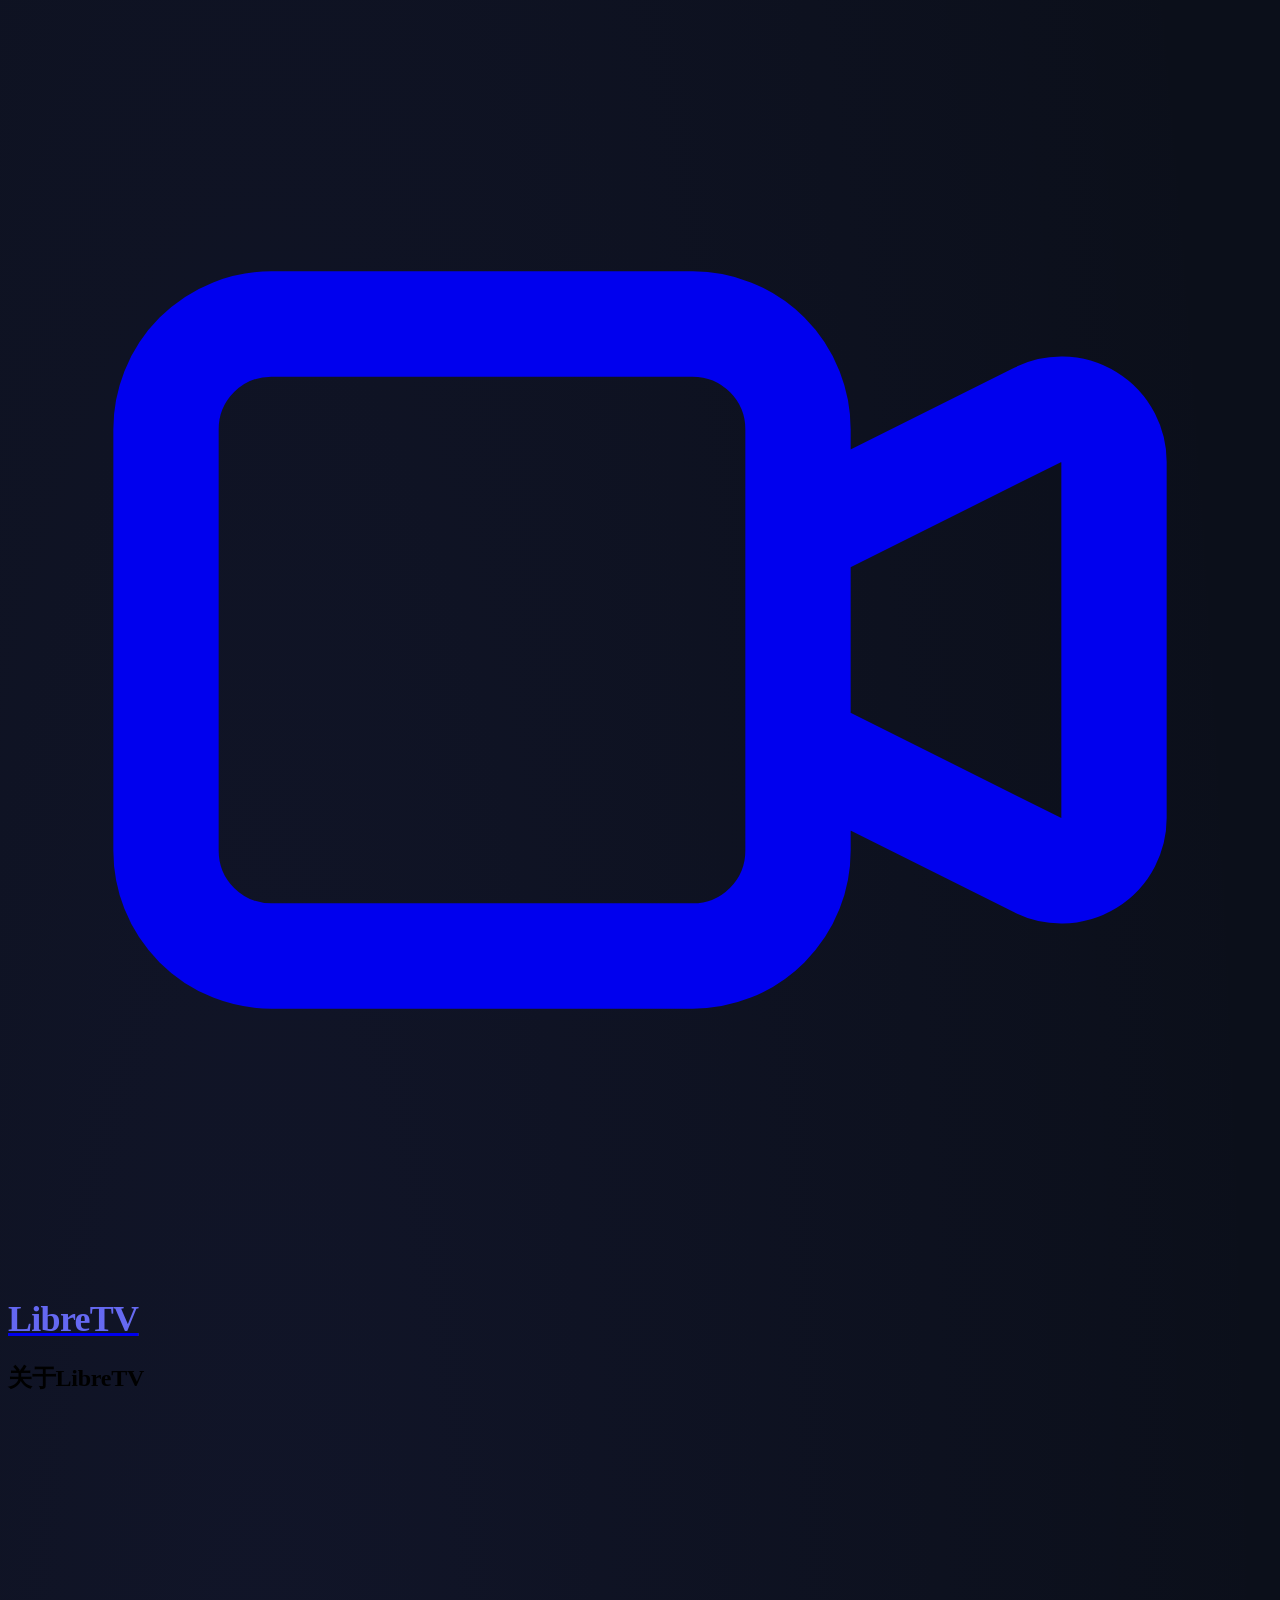
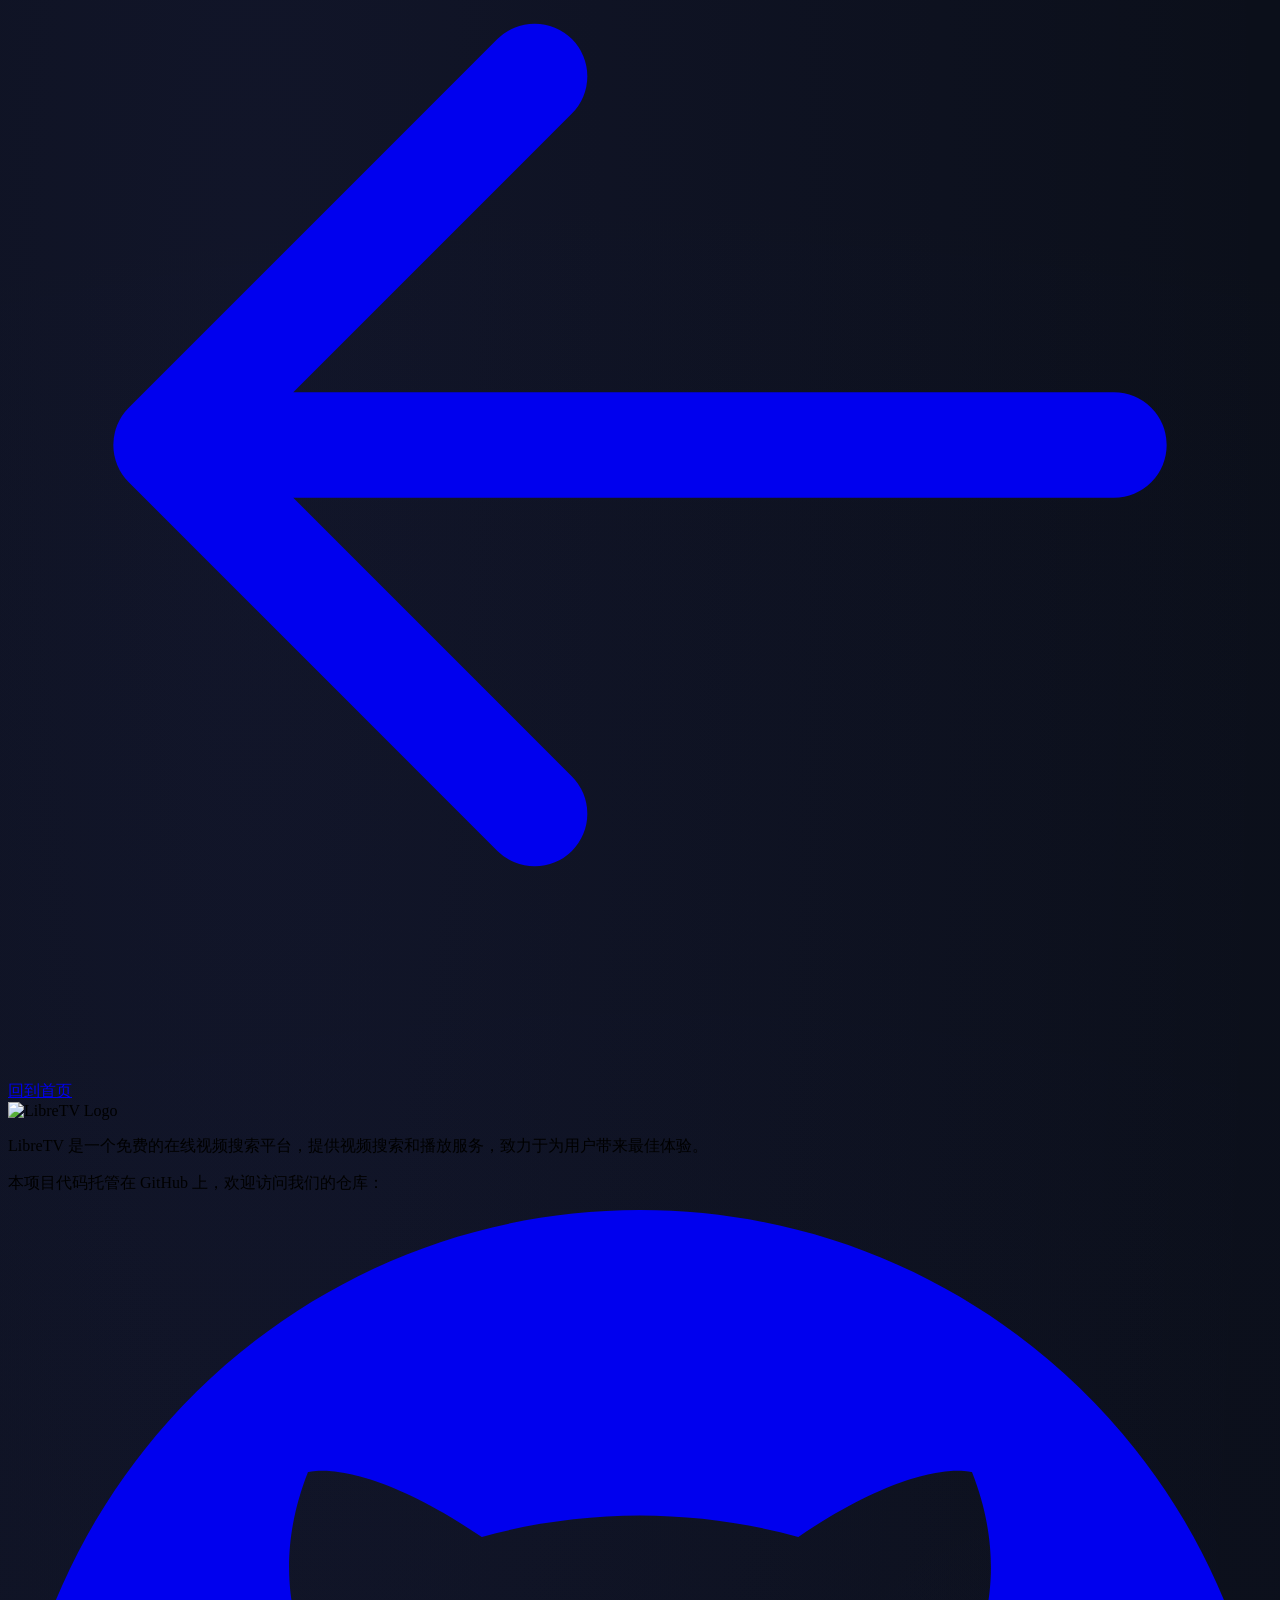
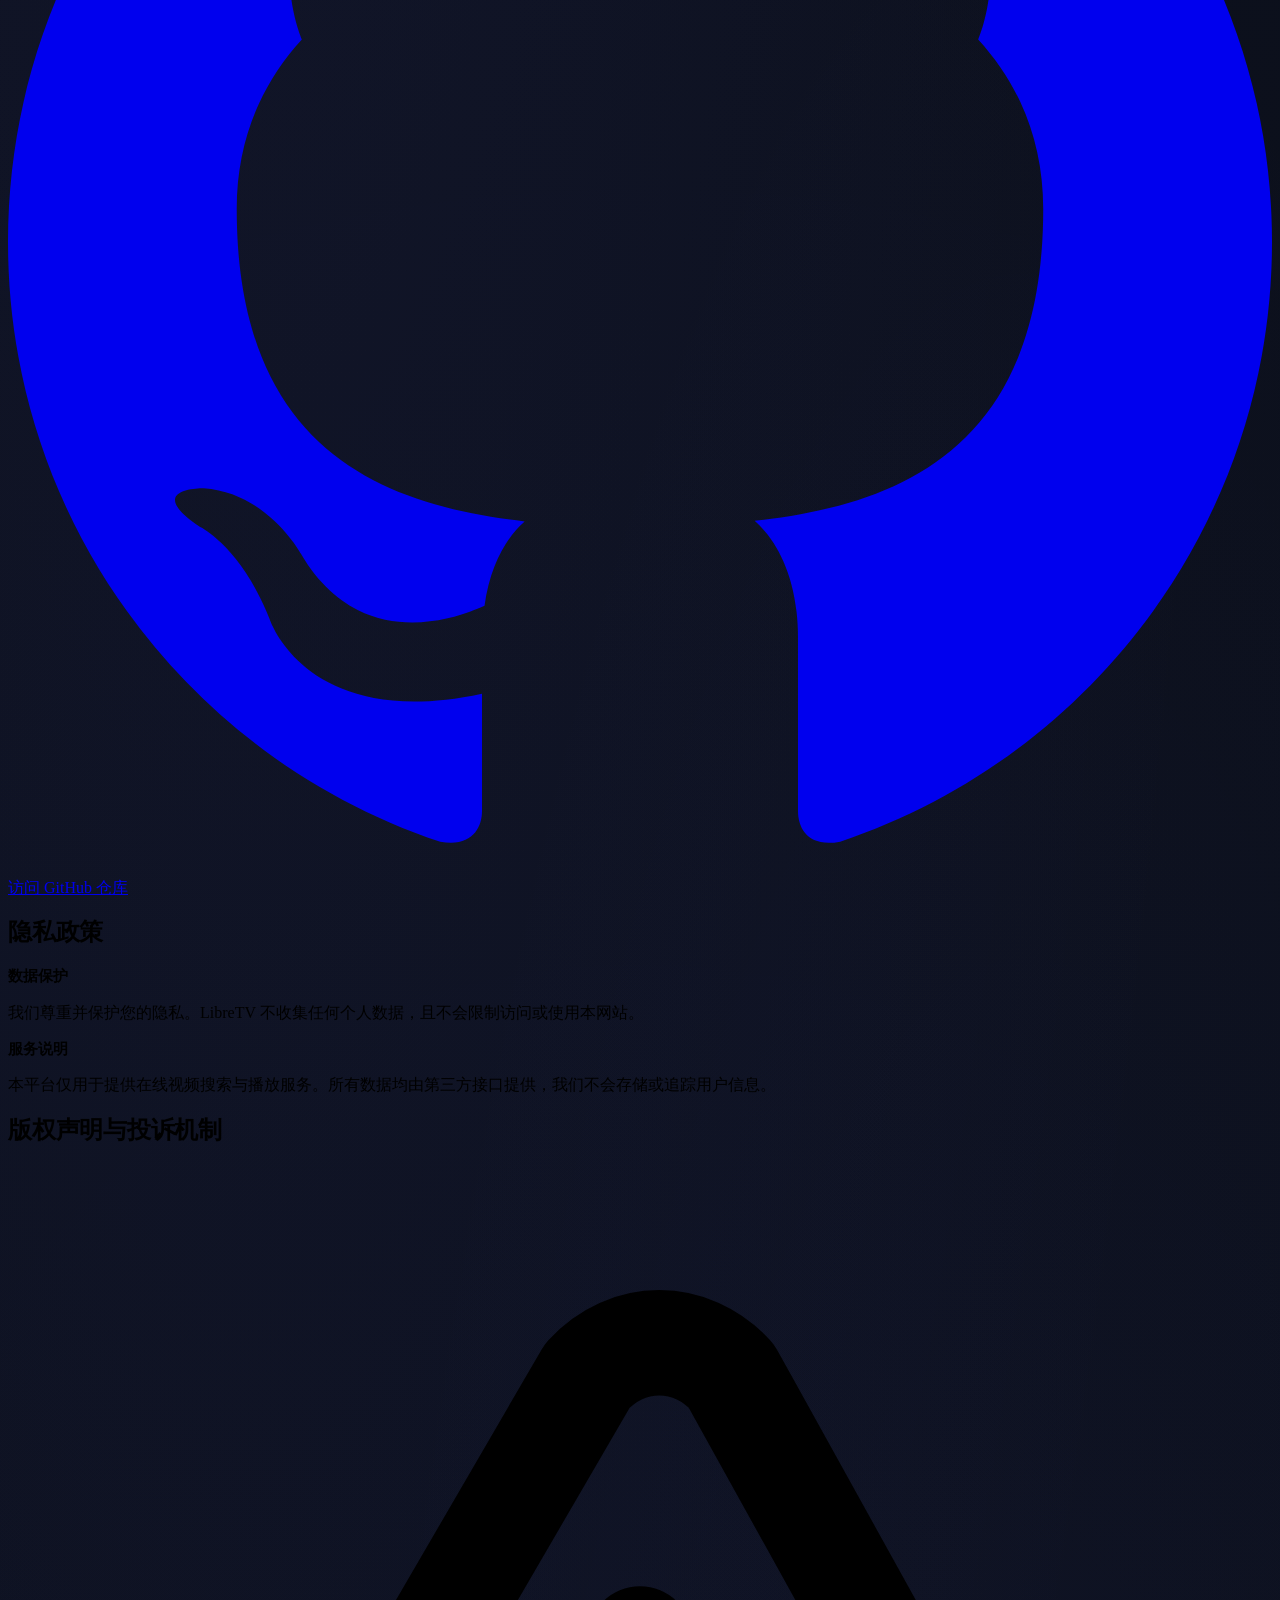
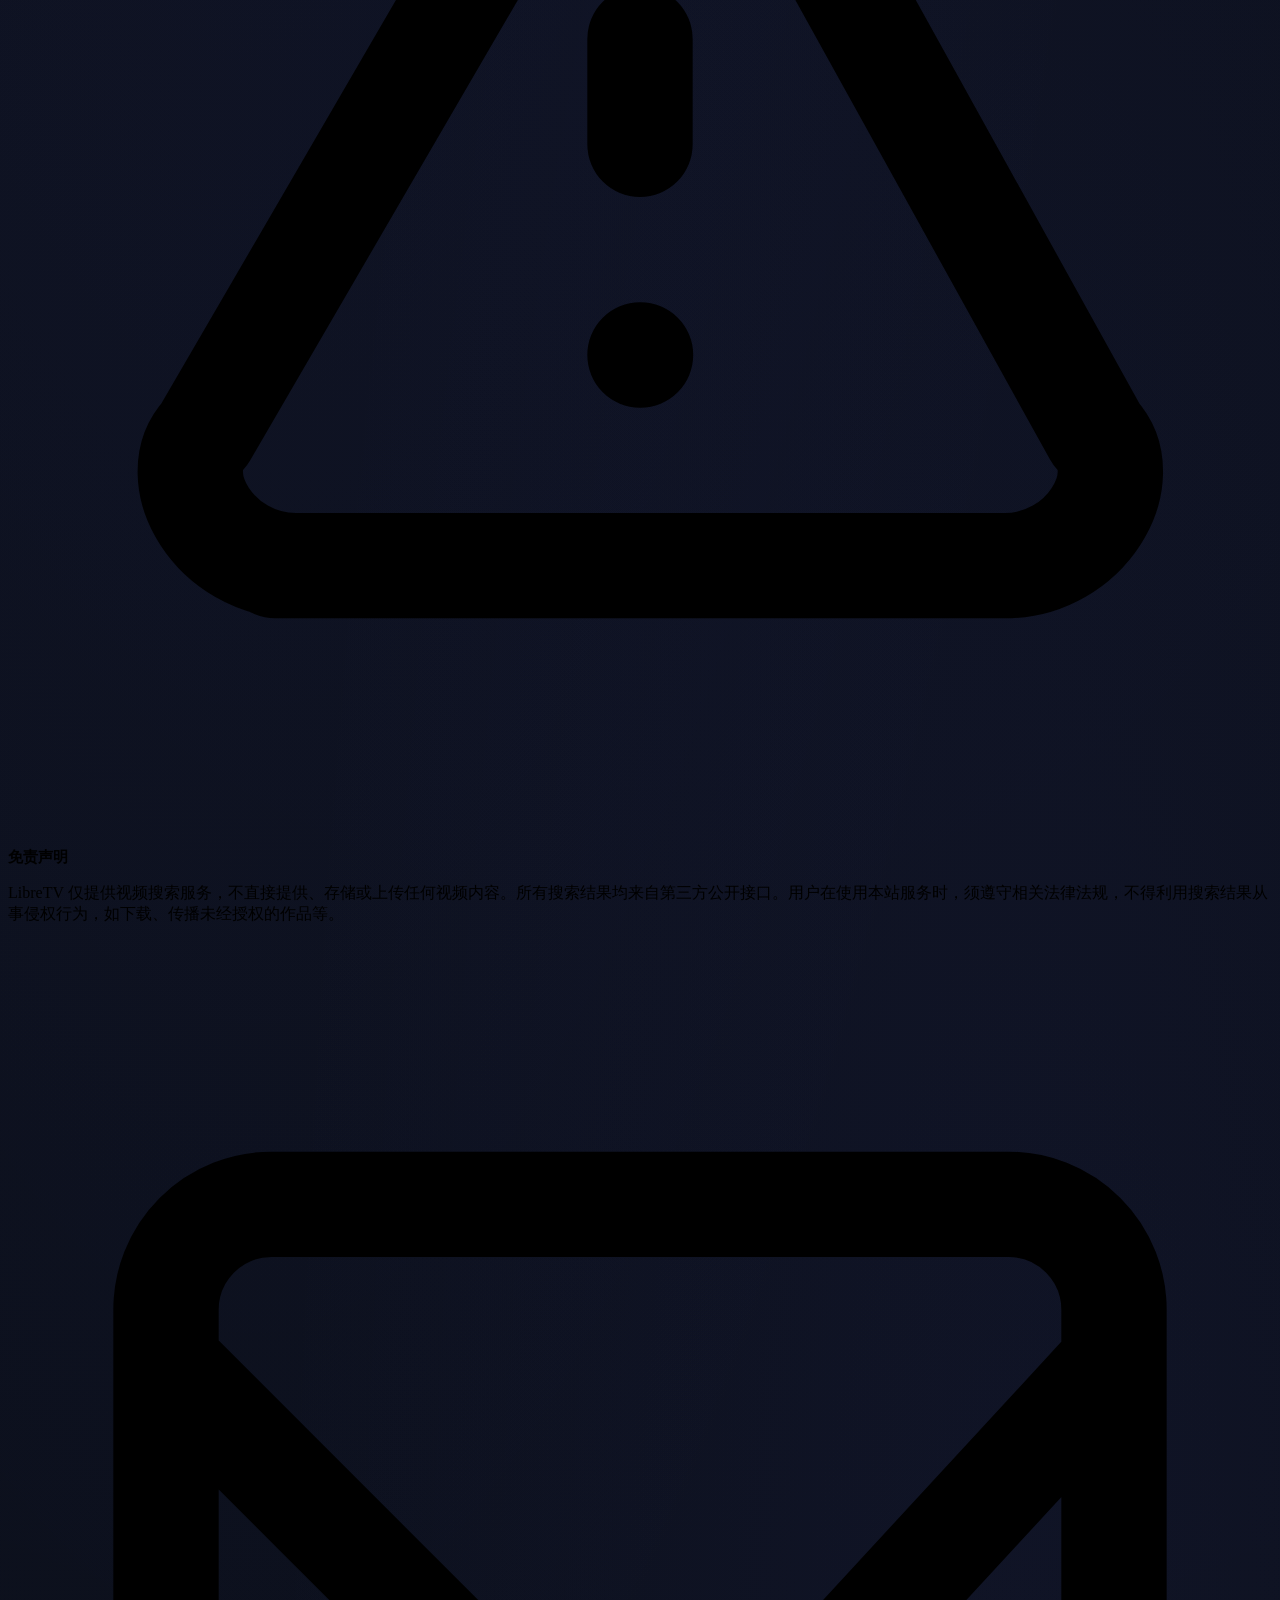
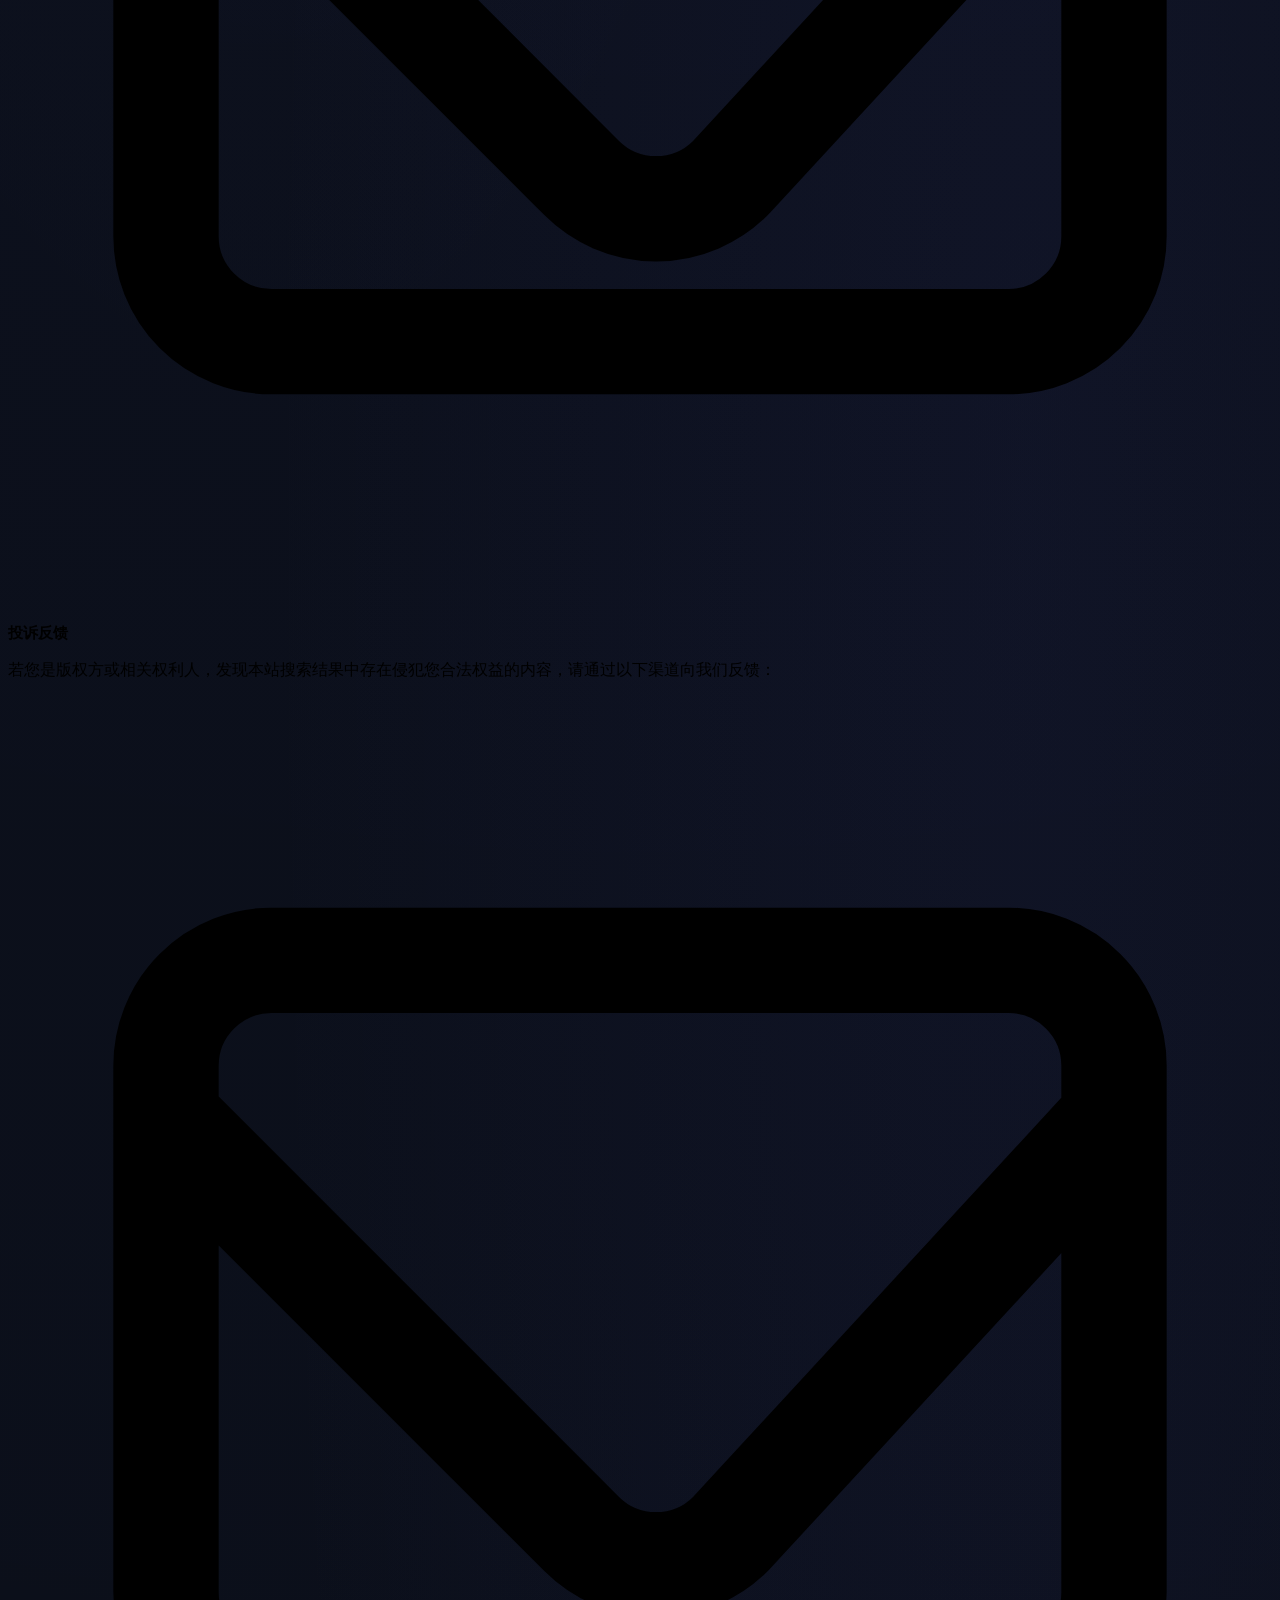
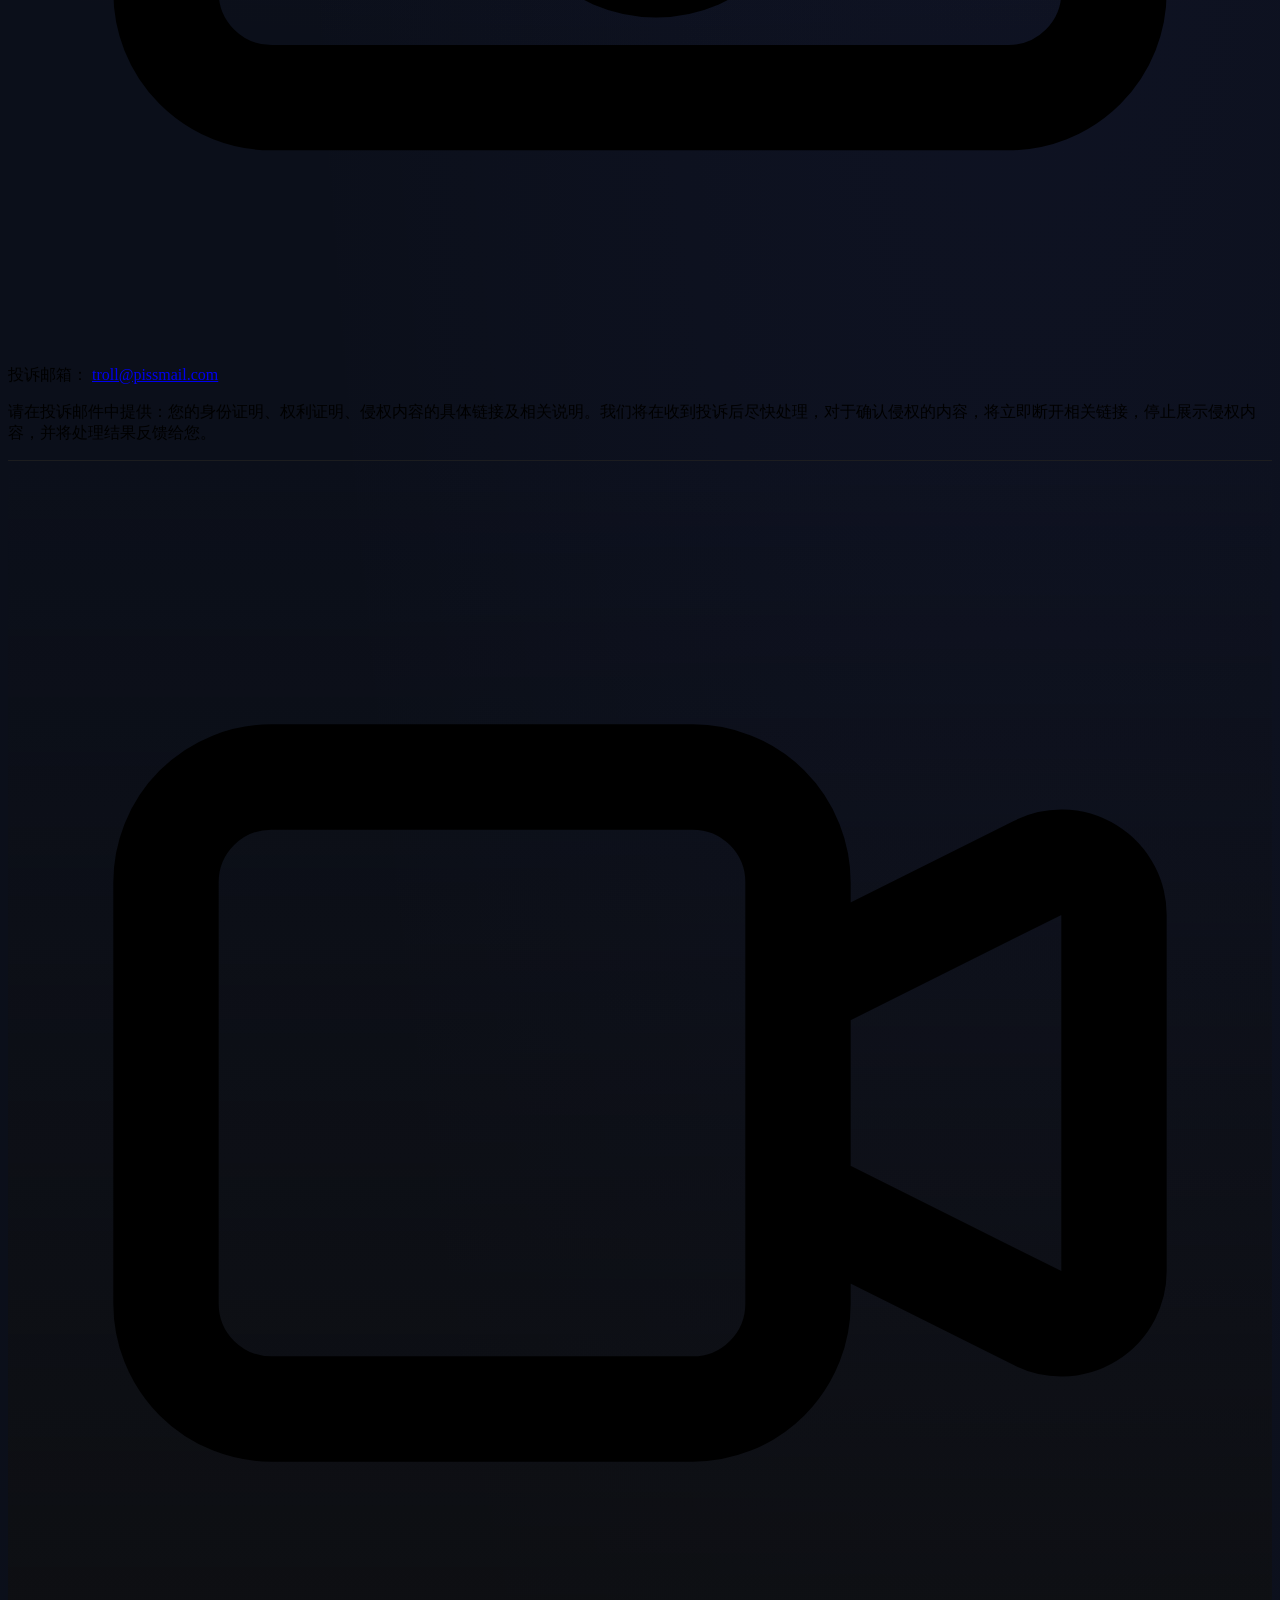
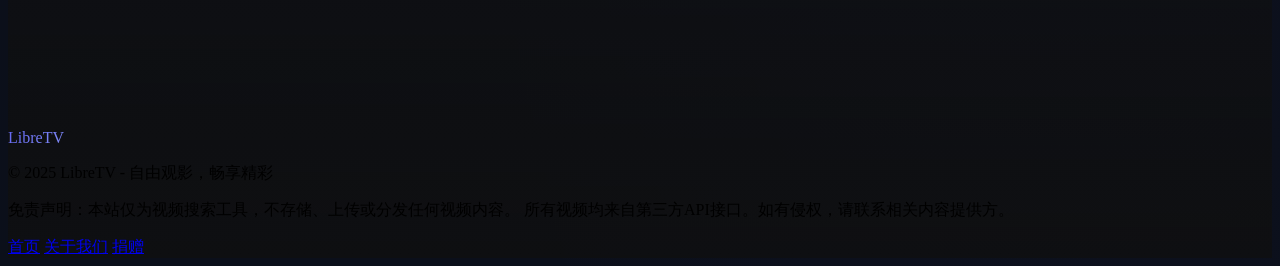
==== commit c9334fb6: "fix: replace arbitrary value classes with standard Tailwind classes for dark theme" ====
--- a/about.html
+++ b/about.html
@@ -45,11 +45,11 @@
     <link rel="apple-touch-icon" href="image/logo-black.png">
 </head>
 <body class="page-bg text-white flex flex-col min-h-screen">
-	<header class="border-b border-white/10 bg-[#0F0F0F]/90 backdrop-blur-xl p-4">
+	<header class="border-b border-white/10 bg-gray-950/90 backdrop-blur-xl p-4">
         <div class="container mx-auto flex items-center">
             <div class="flex items-center">
                 <a href="/" class="flex items-center">
-                    <svg class="w-8 h-8 mr-2 text-[#8B5CF6]" fill="none" stroke="currentColor" viewBox="0 0 24 24">
+                    <svg class="w-8 h-8 mr-2 text-purple-400" fill="none" stroke="currentColor" viewBox="0 0 24 24">
                         <path stroke-linecap="round" stroke-linejoin="round" stroke-width="2" d="M15 10l4.553-2.276A1 1 0 0121 8.618v6.764a1 1 0 01-1.447.894L15 14M5 18h8a2 2 0 002-2V8a2 2 0 00-2-2H5a2 2 0 00-2 2v8a2 2 0 002 2z"></path>
                     </svg>
                     <h1 class="text-xl font-bold gradient-text">LibreTV</h1>
@@ -59,7 +59,7 @@
                 <h2 class="text-xl font-semibold">关于LibreTV</h2>
             </div>
             <div class="flex items-center">
-                <a href="/" class="px-4 py-2 bg-[#2A2A2A] hover:bg-[#333333] border border-white/10 rounded-lg transition-colors flex items-center">
+                <a href="/" class="px-4 py-2 bg-gray-800 hover:bg-gray-700 border border-white/10 rounded-lg transition-colors flex items-center">
                     <svg class="w-5 h-5 mr-1" viewBox="0 0 24 24" fill="#ffffff" xmlns="http://www.w3.org/2000/svg">
                         <path d="M10 19l-7-7m0 0l7-7m-7 7h18" stroke="currentColor" stroke-width="2" stroke-linecap="round" stroke-linejoin="round"/>
                     </svg>
@@ -70,21 +70,21 @@
     </header>	<main class="flex-grow container mx-auto px-4 sm:px-6 py-8 sm:py-16">
 		<div class="max-w-5xl mx-auto">
 			<!-- 主要内容区域 -->
-			<div class="bg-gradient-to-br from-[#1F1F1F] to-[#0F0F0F] border border-white/10 rounded-xl sm:rounded-2xl p-4 sm:p-8 lg:p-12 shadow-2xl">
+			<div class="bg-gradient-to-br from-gray-900 to-gray-950 border border-white/10 rounded-xl sm:rounded-2xl p-4 sm:p-8 lg:p-12 shadow-2xl">
 				<!-- 项目介绍 -->				
 				 <div class="text-center mb-8 sm:mb-16">
 					<div class="inline-flex items-center justify-center w-12 h-12 sm:w-16 sm:h-16 rounded-xl sm:rounded-2xl mb-6 sm:mb-8">
 						<img src="image/logo-black.png" alt="LibreTV Logo" class="w-12 h-12 sm:w-16 sm:h-16 rounded-xl sm:rounded-2xl">
 					</div>
 					
-					<p class="text-[#B0B0B0] text-lg sm:text-xl mb-6 sm:mb-8 leading-relaxed max-w-3xl mx-auto px-2">
+					<p class="text-gray-300 text-lg sm:text-xl mb-6 sm:mb-8 leading-relaxed max-w-3xl mx-auto px-2">
 						LibreTV 是一个免费的在线视频搜索平台，提供视频搜索和播放服务，致力于为用户带来最佳体验。
 					</p>
-					<div class="bg-[#1F1F1F] border border-white/10 rounded-lg sm:rounded-xl p-4 sm:p-6 max-w-2xl mx-auto">
-						<p class="text-[#B0B0B0] text-base sm:text-lg mb-4 px-1">
+					<div class="bg-gray-900 border border-white/10 rounded-lg sm:rounded-xl p-4 sm:p-6 max-w-2xl mx-auto">
+						<p class="text-gray-300 text-base sm:text-lg mb-4 px-1">
 							本项目代码托管在 GitHub 上，欢迎访问我们的仓库：
 						</p>
-						<a href="https://github.com/LibreSpark/LibreTV" class="inline-flex items-center px-4 sm:px-6 py-2 sm:py-3 bg-gradient-to-r from-[#8B5CF6] to-[#A78BFA] hover:from-[#7C3AED] hover:to-[#8B5CF6] text-white text-sm sm:text-base font-medium rounded-lg transition-all duration-300 transform hover:scale-105" target="_blank" rel="noopener">
+						<a href="https://github.com/LibreSpark/LibreTV" class="inline-flex items-center px-4 sm:px-6 py-2 sm:py-3 bg-gradient-to-r from-purple-400 to-purple-300 hover:from-purple-500 hover:to-purple-300 text-white text-sm sm:text-base font-medium rounded-lg transition-all duration-300 transform hover:scale-105" target="_blank" rel="noopener">
 							<svg class="w-4 h-4 sm:w-5 sm:h-5 mr-2" fill="currentColor" viewBox="0 0 24 24">
 								<path d="M12 0c-6.626 0-12 5.373-12 12 0 5.302 3.438 9.8 8.207 11.387.599.111.793-.261.793-.577v-2.234c-3.338.726-4.033-1.416-4.033-1.416-.546-1.387-1.333-1.756-1.333-1.756-1.089-.745.083-.729.083-.729 1.205.084 1.839 1.237 1.839 1.237 1.07 1.834 2.807 1.304 3.492.997.107-.775.418-1.305.762-1.604-2.665-.305-5.467-1.334-5.467-5.931 0-1.311.469-2.381 1.236-3.221-.124-.303-.535-1.524.117-3.176 0 0 1.008-.322 3.301 1.23.957-.266 1.983-.399 3.003-.404 1.02.005 2.047.138 3.006.404 2.291-1.552 3.297-1.23 3.297-1.23.653 1.653.242 2.874.118 3.176.77.84 1.235 1.911 1.235 3.221 0 4.609-2.807 5.624-5.479 5.921.43.372.823 1.102.823 2.222v3.293c0 .319.192.694.801.576 4.765-1.589 8.199-6.086 8.199-11.386 0-6.627-5.373-12-12-12z"/>
 							</svg>
@@ -96,23 +96,23 @@
 
 				<!-- 隐私政策 -->
 				<div class="mb-8 sm:mb-16">
-					<h2 class="text-2xl sm:text-3xl font-bold mb-6 sm:mb-8 text-center bg-gradient-to-r from-[#8B5CF6] to-[#A78BFA] bg-clip-text text-transparent">隐私政策</h2>
+					<h2 class="text-2xl sm:text-3xl font-bold mb-6 sm:mb-8 text-center bg-gradient-to-r from-purple-400 to-purple-300 bg-clip-text text-transparent">隐私政策</h2>
 					<div class="grid grid-cols-1 md:grid-cols-2 gap-4 sm:gap-8">
-						<div class="bg-[#1F1F1F] border border-white/10 rounded-xl p-4 sm:p-8">
+						<div class="bg-gray-900 border border-white/10 rounded-xl p-4 sm:p-8">
 							<div class="flex items-center mb-3 sm:mb-4">
 								<div class="w-3 h-3 bg-green-400 rounded-full mr-3"></div>
 								<h3 class="text-lg sm:text-xl font-semibold text-text-primary">数据保护</h3>
 							</div>
-							<p class="text-[#B0B0B0] text-base sm:text-lg leading-relaxed">
+							<p class="text-gray-300 text-base sm:text-lg leading-relaxed">
 								我们尊重并保护您的隐私。LibreTV 不收集任何个人数据，且不会限制访问或使用本网站。
 							</p>
 						</div>
-						<div class="bg-[#1F1F1F] border border-white/10 rounded-xl p-4 sm:p-8">
+						<div class="bg-gray-900 border border-white/10 rounded-xl p-4 sm:p-8">
 							<div class="flex items-center mb-3 sm:mb-4">
-								<div class="w-3 h-3 bg-[#8B5CF6] rounded-full mr-3"></div>
+								<div class="w-3 h-3 bg-purple-300 rounded-full mr-3"></div>
 								<h3 class="text-lg sm:text-xl font-semibold text-text-primary">服务说明</h3>
 							</div>
-							<p class="text-[#B0B0B0] text-base sm:text-lg leading-relaxed">
+							<p class="text-gray-300 text-base sm:text-lg leading-relaxed">
 								本平台仅用于提供在线视频搜索与播放服务。所有数据均由第三方接口提供，我们不会存储或追踪用户信息。
 							</p>
 						</div>
@@ -122,9 +122,9 @@
 				<!-- 分割线 -->
 				<div class="w-full h-px bg-gradient-to-r from-transparent via-white/10 to-transparent mb-8 sm:mb-16"></div>				<!-- 版权声明与投诉机制 -->
 				<div>
-					<h2 class="text-2xl sm:text-3xl font-bold mb-6 sm:mb-8 text-center bg-gradient-to-r from-[#8B5CF6] to-[#A78BFA] bg-clip-text text-transparent">版权声明与投诉机制</h2>
+					<h2 class="text-2xl sm:text-3xl font-bold mb-6 sm:mb-8 text-center bg-gradient-to-r from-purple-400 to-purple-300 bg-clip-text text-transparent">版权声明与投诉机制</h2>
 					<div class="space-y-6 sm:space-y-8">
-						<div class="bg-[#1F1F1F] border border-white/10 rounded-xl p-4 sm:p-8">
+						<div class="bg-gray-900 border border-white/10 rounded-xl p-4 sm:p-8">
 							<div class="flex items-start">
 								<div class="flex-shrink-0 w-8 h-8 bg-yellow-500 rounded-lg flex items-center justify-center mr-3 sm:mr-4 mt-1">
 									<svg class="w-4 h-4 text-white" fill="none" stroke="currentColor" viewBox="0 0 24 24">
@@ -133,14 +133,14 @@
 								</div>
 								<div>
 									<h3 class="text-lg sm:text-xl font-semibold text-text-primary mb-3 sm:mb-4">免责声明</h3>
-									<p class="text-[#B0B0B0] text-base sm:text-lg leading-relaxed">
+									<p class="text-gray-300 text-base sm:text-lg leading-relaxed">
 										LibreTV 仅提供视频搜索服务，不直接提供、存储或上传任何视频内容。所有搜索结果均来自第三方公开接口。用户在使用本站服务时，须遵守相关法律法规，不得利用搜索结果从事侵权行为，如下载、传播未经授权的作品等。
 									</p>
 								</div>
 							</div>
 						</div>
 						
-						<div class="bg-[#1F1F1F] border border-white/10 rounded-xl p-4 sm:p-8">
+						<div class="bg-gray-900 border border-white/10 rounded-xl p-4 sm:p-8">
 							<div class="flex items-start">
 								<div class="flex-shrink-0 w-8 h-8 bg-red-500 rounded-lg flex items-center justify-center mr-3 sm:mr-4 mt-1">
 									<svg class="w-4 h-4 text-white" fill="none" stroke="currentColor" viewBox="0 0 24 24">
@@ -149,19 +149,19 @@
 								</div>
 								<div class="flex-1">
 									<h3 class="text-lg sm:text-xl font-semibold text-text-primary mb-3 sm:mb-4">投诉反馈</h3>
-									<p class="text-[#B0B0B0] text-base sm:text-lg mb-4 sm:mb-6 leading-relaxed">
+									<p class="text-gray-300 text-base sm:text-lg mb-4 sm:mb-6 leading-relaxed">
 										若您是版权方或相关权利人，发现本站搜索结果中存在侵犯您合法权益的内容，请通过以下渠道向我们反馈：
 									</p>
-									<div class="bg-gradient-to-r from-[#2A2A2A] to-[#1F1F1F] border border-white/10 rounded-lg p-4 sm:p-6 mb-4 sm:mb-6">
+									<div class="bg-gradient-to-r from-gray-800 to-gray-900 border border-white/10 rounded-lg p-4 sm:p-6 mb-4 sm:mb-6">
 										<div class="flex items-center flex-wrap">
-											<svg class="w-5 h-5 sm:w-6 sm:h-6 text-[#8B5CF6] mr-2 sm:mr-3 flex-shrink-0" fill="none" stroke="currentColor" viewBox="0 0 24 24">
+											<svg class="w-5 h-5 sm:w-6 sm:h-6 text-purple-400 mr-2 sm:mr-3 flex-shrink-0" fill="none" stroke="currentColor" viewBox="0 0 24 24">
 												<path stroke-linecap="round" stroke-linejoin="round" stroke-width="2" d="M3 8l7.89 7.89a2 2 0 002.83 0L21 8M5 19h14a2 2 0 002-2V7a2 2 0 00-2-2H5a2 2 0 00-2 2v10a2 2 0 002 2z"></path>
 											</svg>
-											<span class="text-[#B0B0B0] text-base sm:text-lg font-medium mr-2 sm:mr-3">投诉邮箱：</span>
-											<a href="mailto:troll@pissmail.com" class="text-[#8B5CF6] hover:text-[#A78BFA] transition-colors text-base sm:text-lg font-medium break-all">troll@pissmail.com</a>
+											<span class="text-gray-300 text-base sm:text-lg font-medium mr-2 sm:mr-3">投诉邮箱：</span>
+											<a href="mailto:troll@pissmail.com" class="text-purple-400 hover:text-purple-300 transition-colors text-base sm:text-lg font-medium break-all">troll@pissmail.com</a>
 										</div>
 									</div>
-									<p class="text-[#B0B0B0] text-base sm:text-lg leading-relaxed">
+									<p class="text-gray-300 text-base sm:text-lg leading-relaxed">
 										请在投诉邮件中提供：您的身份证明、权利证明、侵权内容的具体链接及相关说明。我们将在收到投诉后尽快处理，对于确认侵权的内容，将立即断开相关链接，停止展示侵权内容，并将处理结果反馈给您。
 									</p>
 								</div>
@@ -173,7 +173,7 @@
 		</div>
 	</main>
 	
-<footer class="footer py-6 border-t border-white/10 bg-[#0F0F0F]/90 backdrop-blur-xl">
+<footer class="footer py-6 border-t border-white/10 bg-gray-950/90 backdrop-blur-xl">
         <div class="container mx-auto px-4">
             <div class="flex flex-col md:flex-row justify-between items-center">
                 <div class="mb-4 md:mb-0">
@@ -183,18 +183,18 @@
                         </svg>
                         <span class="gradient-text font-bold">LibreTV</span>
                     </div>
-                    <p class="text-[#808080] text-sm mt-2 text-center md:text-left">© 2025 LibreTV - 自由观影，畅享精彩</p>
+                    <p class="text-gray-500 text-sm mt-2 text-center md:text-left">© 2025 LibreTV - 自由观影，畅享精彩</p>
                 </div>
                 
                 <div class="text-center md:text-right">
-                    <p class="text-[#808080] text-sm max-w-md">
+                    <p class="text-gray-500 text-sm max-w-md">
                         免责声明：本站仅为视频搜索工具，不存储、上传或分发任何视频内容。
                         所有视频均来自第三方API接口。如有侵权，请联系相关内容提供方。
                     </p>
                     <div class="mt-2 flex justify-center md:justify-end space-x-4">
-                        <a href="/" class="text-[#808080] hover:text-white text-sm transition-colors">首页</a>
-                        <a href="about.html" class="text-[#808080] hover:text-white text-sm transition-colors">关于我们</a>
-                        <a href="https://www.msf.hk/zh-hant/donate/general?type=one-off" target="_blank" rel="noopener" class="text-[#8B5CF6] hover:text-[#A78BFA] text-sm transition-colors">捐赠</a>
+                        <a href="/" class="text-gray-500 hover:text-white text-sm transition-colors">首页</a>
+                        <a href="about.html" class="text-gray-500 hover:text-white text-sm transition-colors">关于我们</a>
+                        <a href="https://www.msf.hk/zh-hant/donate/general?type=one-off" target="_blank" rel="noopener" class="text-purple-400 hover:text-purple-300 text-sm transition-colors">捐赠</a>
                     </div>
                 </div>
             </div>
--- a/css/styles.css
+++ b/css/styles.css
@@ -1,28 +1,28 @@
 /*
 LibreTV — Global Styles
-Dark-cinema design system with purple accent.
+Dark-cinema design system with indigo accent.
 */
 
 /* ==========================================================================
    Design Tokens (CSS custom properties)
    Existing JS / CSS may reference these by name. Values updated for
-   the purple-accent dark theme.
+   the indigo-accent dark theme.
    ========================================================================== */
 
 :root {
-    --primary-color: #8B5CF6;
-    --primary-light: #A78BFA;
-    --secondary-color: #0F0F0F;
-    --accent-color: #A78BFA;
-    --text-color: #E0E0E0;
-    --text-muted: #808080;
-    --border-color: rgba(255, 255, 255, 0.08);
-    --page-gradient-start: #0F0F0F;
-    --page-gradient-end: #0F0F0F;
-    --card-gradient-start: #1F1F1F;
-    --card-gradient-end: #1F1F1F;
-    --card-accent: rgba(139, 92, 246, 0.12);
-    --card-hover-border: rgba(139, 92, 246, 0.5);
+    --primary-color: #6366F1;
+    --primary-light: #818CF8;
+    --secondary-color: #0B0F1A;
+    --accent-color: #818CF8;
+    --text-color: #E2E8F0;
+    --text-muted: #64748B;
+    --border-color: rgba(255, 255, 255, 0.06);
+    --page-gradient-start: #0B0F1A;
+    --page-gradient-end: #0B0F1A;
+    --card-gradient-start: #1A2035;
+    --card-gradient-end: #1A2035;
+    --card-accent: rgba(99, 102, 241, 0.12);
+    --card-hover-border: rgba(99, 102, 241, 0.5);
 }
 
 /* ==========================================================================
@@ -94,9 +94,9 @@
     background-color: var(--page-gradient-start);
     min-height: 100vh;
     background-image:
-        radial-gradient(ellipse 80% 50% at 20% 20%, rgba(139, 92, 246, 0.07), transparent),
-        radial-gradient(ellipse 60% 40% at 80% 70%, rgba(139, 92, 246, 0.05), transparent),
-        radial-gradient(circle at 50% 50%, rgba(139, 92, 246, 0.02) 0%, transparent 70%);
+        radial-gradient(ellipse 80% 50% at 20% 20%, rgba(99, 102, 241, 0.07), transparent),
+        radial-gradient(ellipse 60% 40% at 80% 70%, rgba(99, 102, 241, 0.05), transparent),
+        radial-gradient(circle at 50% 50%, rgba(99, 102, 241, 0.02) 0%, transparent 70%);
     background-blend-mode: normal;
     background-size: cover;
 }
@@ -212,8 +212,8 @@
     border-radius: var(--radius-md);
     opacity: 0;
     transition: opacity 0.25s var(--ease-snappy);
-    box-shadow: 0 0 0 1px var(--primary-color),
-                0 0 16px rgba(139, 92, 246, 0.15);
+            box-shadow: 0 0 0 1px var(--primary-color),
+                0 0 16px rgba(99, 102, 241, 0.15);
     pointer-events: none;
     z-index: 1;
 }
@@ -279,7 +279,7 @@
 .settings-panel {
     transform: translateX(100%);
     transition: transform 0.35s var(--ease-snappy);
-    background: rgba(15, 15, 15, 0.85);
+    background: rgba(11, 15, 26, 0.85);
     backdrop-filter: blur(12px);
     -webkit-backdrop-filter: blur(12px);
     border-left: 1px solid var(--border-color);
@@ -326,7 +326,7 @@
 .search-tag:hover {
     background: var(--card-gradient-end);
     border-color: var(--primary-color);
-    box-shadow: 0 0 8px rgba(139, 92, 246, 0.15);
+    box-shadow: 0 0 8px rgba(99, 102, 241, 0.15);
 }
 
 /* ==========================================================================
@@ -367,16 +367,16 @@
    ========================================================================== */
 
 #episodesGrid button {
-    background: rgba(139, 92, 246, 0.08);
-    border: 1px solid rgba(139, 92, 246, 0.2);
+    background: rgba(99, 102, 241, 0.08);
+    border: 1px solid rgba(99, 102, 241, 0.2);
     transition: all 0.2s var(--ease-snappy);
     border-radius: var(--radius-default);
 }
 
 #episodesGrid button:hover {
-    background: rgba(139, 92, 246, 0.18);
+    background: rgba(99, 102, 241, 0.18);
     border-color: var(--primary-color);
-    box-shadow: 0 0 10px rgba(139, 92, 246, 0.2);
+    box-shadow: 0 0 10px rgba(99, 102, 241, 0.2);
 }
 
 /* ==========================================================================
@@ -416,7 +416,7 @@
 #adFilterToggle:checked ~ .toggle-dot,
 #doubanToggle:checked ~ .toggle-dot {
     transform: translateX(1.5rem);
-    box-shadow: 0 2px 6px rgba(139, 92, 246, 0.35);
+    box-shadow: 0 2px 6px rgba(99, 102, 241, 0.35);
 }
 
 #yellowFilterToggle:focus + .toggle-bg,
@@ -425,7 +425,7 @@
 #adFilterToggle:hover + .toggle-bg,
 #doubanToggle:focus + .toggle-bg,
 #doubanToggle:hover + .toggle-bg {
-    box-shadow: 0 0 0 3px rgba(139, 92, 246, 0.2);
+    box-shadow: 0 0 0 3px rgba(99, 102, 241, 0.2);
 }
 
 /* ==========================================================================
@@ -466,7 +466,7 @@
 }
 
 .form-checkbox:focus {
-    box-shadow: 0 0 0 2px rgba(139, 92, 246, 0.2);
+    box-shadow: 0 0 0 2px rgba(99, 102, 241, 0.2);
 }
 
 /* ==========================================================================
